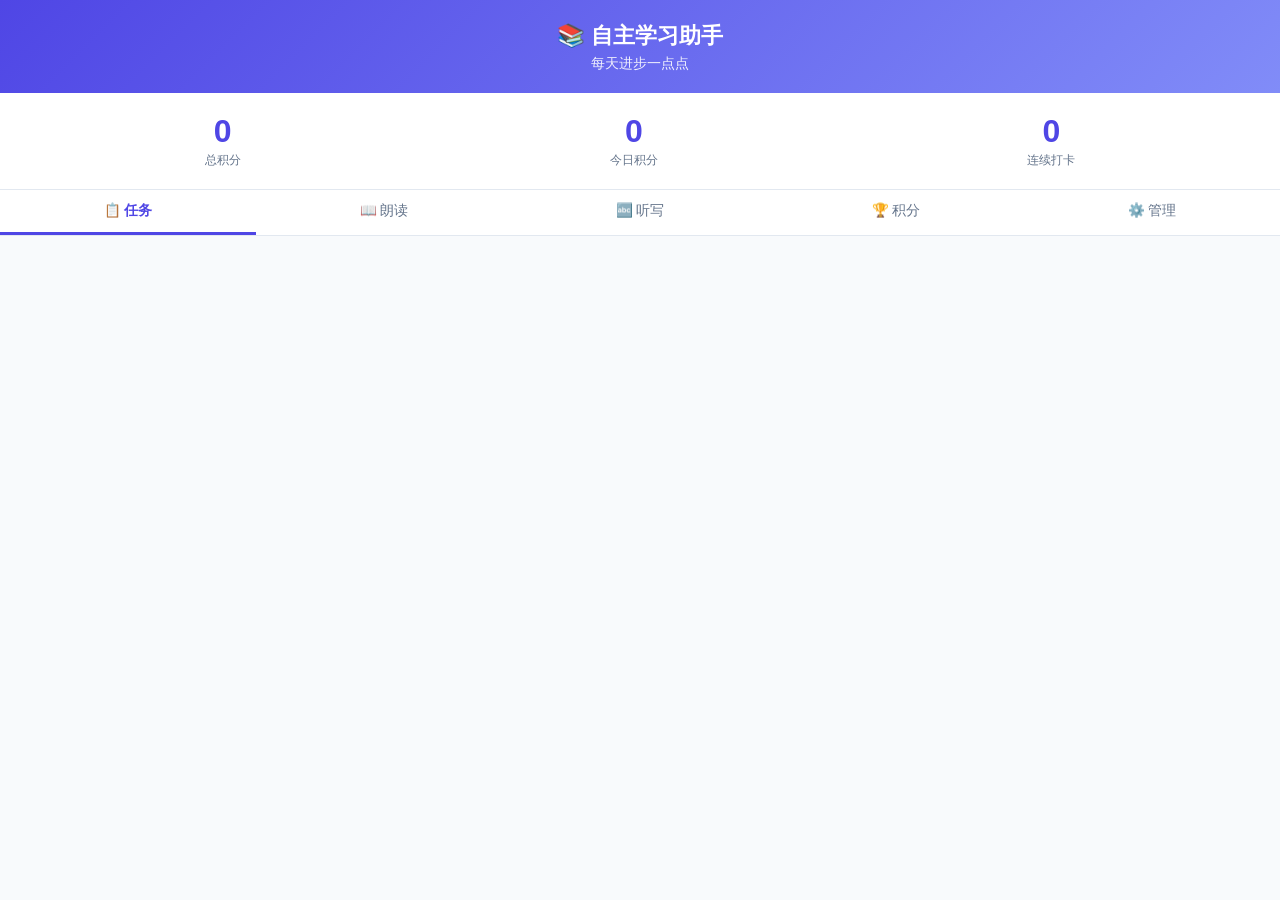
==== src/static/index.html @ e0b63028 "feat: 构建初一学生自主学习 To-Do List Web 应用 - 任务管理系统：家长布置任务，支持普通/朗读/听写/拍照四种类型 - 拍照提交：调用设备摄像头拍照上传至 S3 存储 - 朗读打" ====
<!DOCTYPE html>
<html lang="zh-CN">
<head>
<meta charset="UTF-8">
<meta name="viewport" content="width=device-width, initial-scale=1.0, maximum-scale=1.0, user-scalable=no">
<meta name="apple-mobile-web-app-capable" content="yes">
<meta name="apple-mobile-web-app-status-bar-style" content="black-translucent">
<title>Study Todo - 自主学习助手</title>
<style>
:root {
  --primary: #4F46E5;
  --primary-light: #818CF8;
  --success: #10B981;
  --warning: #F59E0B;
  --danger: #EF4444;
  --bg: #F8FAFC;
  --card: #FFFFFF;
  --text: #1E293B;
  --text-secondary: #64748B;
  --border: #E2E8F0;
  --shadow: 0 1px 3px rgba(0,0,0,0.1);
  --radius: 12px;
}

* { margin: 0; padding: 0; box-sizing: border-box; }

body {
  font-family: -apple-system, BlinkMacSystemFont, 'Segoe UI', Roboto, sans-serif;
  background: var(--bg);
  color: var(--text);
  min-height: 100vh;
  padding-bottom: 80px;
}

/* Header */
.header {
  background: linear-gradient(135deg, var(--primary), var(--primary-light));
  color: white;
  padding: 20px;
  text-align: center;
  position: sticky;
  top: 0;
  z-index: 100;
}
.header h1 { font-size: 1.4rem; font-weight: 700; }
.header .subtitle { font-size: 0.85rem; opacity: 0.9; margin-top: 4px; }

/* Stats Bar */
.stats-bar {
  display: flex;
  justify-content: space-around;
  padding: 16px 12px;
  background: var(--card);
  border-bottom: 1px solid var(--border);
}
.stat-item { text-align: center; }
.stat-value { font-size: 1.5rem; font-weight: 700; color: var(--primary); }
.stat-label { font-size: 0.75rem; color: var(--text-secondary); margin-top: 2px; }

/* Tab Navigation */
.tab-nav {
  display: flex;
  background: var(--card);
  border-bottom: 1px solid var(--border);
  position: sticky;
  top: 68px;
  z-index: 99;
  overflow-x: auto;
}
.tab-btn {
  flex: 1;
  padding: 12px 8px;
  border: none;
  background: none;
  font-size: 0.85rem;
  color: var(--text-secondary);
  cursor: pointer;
  border-bottom: 3px solid transparent;
  white-space: nowrap;
  transition: all 0.2s;
}
.tab-btn.active {
  color: var(--primary);
  border-bottom-color: var(--primary);
  font-weight: 600;
}

/* Content */
.content { padding: 16px; max-width: 800px; margin: 0 auto; }
.tab-content { display: none; }
.tab-content.active { display: block; }

/* Cards */
.card {
  background: var(--card);
  border-radius: var(--radius);
  padding: 16px;
  margin-bottom: 12px;
  box-shadow: var(--shadow);
  border: 1px solid var(--border);
}
.card-header {
  display: flex;
  justify-content: space-between;
  align-items: center;
  margin-bottom: 8px;
}
.card-title { font-size: 1rem; font-weight: 600; }
.card-badge {
  display: inline-block;
  padding: 2px 8px;
  border-radius: 12px;
  font-size: 0.7rem;
  font-weight: 600;
}
.badge-regular { background: #DBEAFE; color: #1D4ED8; }
.badge-reading { background: #D1FAE5; color: #065F46; }
.badge-dictation { background: #FEF3C7; color: #92400E; }
.badge-photo { background: #FCE7F3; color: #9D174D; }

.card-desc { font-size: 0.85rem; color: var(--text-secondary); margin-bottom: 8px; }
.card-meta { display: flex; gap: 12px; font-size: 0.8rem; color: var(--text-secondary); }
.card-points { color: var(--warning); font-weight: 600; }

/* Buttons */
.btn {
  display: inline-flex;
  align-items: center;
  justify-content: center;
  gap: 6px;
  padding: 10px 20px;
  border: none;
  border-radius: 8px;
  font-size: 0.9rem;
  font-weight: 600;
  cursor: pointer;
  transition: all 0.2s;
}
.btn-primary { background: var(--primary); color: white; }
.btn-primary:hover { background: #4338CA; }
.btn-success { background: var(--success); color: white; }
.btn-warning { background: var(--warning); color: white; }
.btn-danger { background: var(--danger); color: white; }
.btn-outline {
  background: transparent;
  border: 2px solid var(--primary);
  color: var(--primary);
}
.btn-sm { padding: 6px 12px; font-size: 0.8rem; }
.btn-block { width: 100%; }
.btn:disabled { opacity: 0.5; cursor: not-allowed; }

/* Forms */
.form-group { margin-bottom: 16px; }
.form-label {
  display: block;
  font-size: 0.85rem;
  font-weight: 600;
  margin-bottom: 6px;
  color: var(--text);
}
.form-input, .form-select, .form-textarea {
  width: 100%;
  padding: 10px 12px;
  border: 1px solid var(--border);
  border-radius: 8px;
  font-size: 0.9rem;
  transition: border-color 0.2s;
}
.form-input:focus, .form-select:focus, .form-textarea:focus {
  outline: none;
  border-color: var(--primary);
  box-shadow: 0 0 0 3px rgba(79, 70, 229, 0.1);
}
.form-textarea { min-height: 80px; resize: vertical; }

/* Modal */
.modal-overlay {
  display: none;
  position: fixed;
  top: 0; left: 0; right: 0; bottom: 0;
  background: rgba(0,0,0,0.5);
  z-index: 200;
  align-items: center;
  justify-content: center;
  padding: 20px;
}
.modal-overlay.active { display: flex; }
.modal {
  background: var(--card);
  border-radius: var(--radius);
  padding: 24px;
  width: 100%;
  max-width: 500px;
  max-height: 80vh;
  overflow-y: auto;
}
.modal-title { font-size: 1.2rem; font-weight: 700; margin-bottom: 16px; }

/* Reading Interface */
.recording-indicator {
  display: flex;
  align-items: center;
  justify-content: center;
  gap: 8px;
  padding: 16px;
  background: #FEE2E2;
  border-radius: 8px;
  margin: 12px 0;
}
.recording-dot {
  width: 12px; height: 12px;
  background: var(--danger);
  border-radius: 50%;
  animation: pulse 1s infinite;
}
@keyframes pulse {
  0%, 100% { opacity: 1; }
  50% { opacity: 0.3; }
}

/* Dictation Interface */
.dictation-word {
  text-align: center;
  padding: 20px;
  font-size: 1.2rem;
  font-weight: 600;
}
.dictation-progress {
  display: flex;
  gap: 4px;
  justify-content: center;
  margin: 12px 0;
}
.dictation-dot {
  width: 8px; height: 8px;
  border-radius: 50%;
  background: var(--border);
}
.dictation-dot.done { background: var(--success); }
.dictation-dot.current { background: var(--primary); transform: scale(1.3); }

/* Results */
.result-item {
  display: flex;
  justify-content: space-between;
  align-items: center;
  padding: 10px 12px;
  border-bottom: 1px solid var(--border);
}
.result-correct { color: var(--success); }
.result-wrong { color: var(--danger); }

/* Points Log */
.log-item {
  display: flex;
  justify-content: space-between;
  padding: 10px 0;
  border-bottom: 1px solid var(--border);
}
.log-points { font-weight: 700; color: var(--success); }
.log-reason { font-size: 0.85rem; color: var(--text-secondary); }
.log-time { font-size: 0.75rem; color: var(--text-secondary); }

/* Photo Preview */
.photo-preview {
  max-width: 100%;
  max-height: 200px;
  border-radius: 8px;
  margin: 8px 0;
}

/* Empty State */
.empty-state {
  text-align: center;
  padding: 40px 20px;
  color: var(--text-secondary);
}
.empty-state .icon { font-size: 3rem; margin-bottom: 12px; }

/* Responsive */
@media (min-width: 768px) {
  .content { padding: 24px; }
  .card { padding: 20px; }
  .stats-bar { padding: 20px; }
  .stat-value { font-size: 2rem; }
}

/* Toast */
.toast {
  position: fixed;
  bottom: 100px;
  left: 50%;
  transform: translateX(-50%);
  background: var(--text);
  color: white;
  padding: 12px 24px;
  border-radius: 8px;
  font-size: 0.9rem;
  z-index: 300;
  opacity: 0;
  transition: opacity 0.3s;
}
.toast.show { opacity: 1; }

/* Similarity bar */
.similarity-bar {
  height: 8px;
  background: var(--border);
  border-radius: 4px;
  overflow: hidden;
  margin: 8px 0;
}
.similarity-fill {
  height: 100%;
  border-radius: 4px;
  transition: width 0.5s;
}
</style>
</head>
<body>

<div class="header">
  <h1>📚 自主学习助手</h1>
  <div class="subtitle">每天进步一点点</div>
</div>

<div class="stats-bar">
  <div class="stat-item">
    <div class="stat-value" id="totalPoints">0</div>
    <div class="stat-label">总积分</div>
  </div>
  <div class="stat-item">
    <div class="stat-value" id="todayPoints">0</div>
    <div class="stat-label">今日积分</div>
  </div>
  <div class="stat-item">
    <div class="stat-value" id="streakDays">0</div>
    <div class="stat-label">连续打卡</div>
  </div>
</div>

<div class="tab-nav">
  <button class="tab-btn active" onclick="switchTab('tasks')">📋 任务</button>
  <button class="tab-btn" onclick="switchTab('reading')">📖 朗读</button>
  <button class="tab-btn" onclick="switchTab('dictation')">🔤 听写</button>
  <button class="tab-btn" onclick="switchTab('points')">🏆 积分</button>
  <button class="tab-btn" onclick="switchTab('manage')">⚙️ 管理</button>
</div>

<div class="content">
  <!-- Tasks Tab -->
  <div id="tab-tasks" class="tab-content active">
    <div id="taskList"></div>
  </div>

  <!-- Reading Tab -->
  <div id="tab-reading" class="tab-content">
    <div class="card">
      <div class="card-title">📖 朗读打卡</div>
      <div class="card-desc">选择朗读任务，录音后自动识别比对</div>
    </div>
    <div id="readingTaskList"></div>
    <div id="readingInterface" style="display:none;">
      <div class="card">
        <div class="card-title" id="readingTitle"></div>
        <div class="card-desc" id="readingText" style="white-space:pre-wrap; background:#F8FAFC; padding:12px; border-radius:8px; margin:8px 0; max-height:200px; overflow-y:auto;"></div>
        <div id="recordingArea">
          <button class="btn btn-danger btn-block" id="recordBtn" onclick="toggleRecording()">🎤 开始朗读</button>
        </div>
        <div id="recordingIndicator" class="recording-indicator" style="display:none;">
          <div class="recording-dot"></div>
          <span>正在录音...</span>
          <button class="btn btn-sm btn-danger" onclick="stopRecording()">停止</button>
        </div>
        <div id="readingResult" style="display:none;"></div>
      </div>
    </div>
  </div>

  <!-- Dictation Tab -->
  <div id="tab-dictation" class="tab-content">
    <div class="card">
      <div class="card-title">🔤 英语听写</div>
      <div class="card-desc">听音频，写出对应的英语单词</div>
    </div>
    <div id="dictationTaskList"></div>
    <div id="dictationInterface" style="display:none;">
      <div class="card">
        <div class="card-title">听写进行中</div>
        <div class="dictation-progress" id="dictationProgress"></div>
        <div class="dictation-word">
          <button class="btn btn-primary" id="playAudioBtn" onclick="playCurrentWord()">🔊 播放</button>
          <div style="margin-top:12px;">
            <span id="wordHint" style="color:var(--text-secondary); font-size:0.85rem;"></span>
          </div>
        </div>
        <div class="form-group">
          <input type="text" class="form-input" id="dictationInput" placeholder="输入你听到的单词..." autocomplete="off" autocapitalize="off">
        </div>
        <div style="display:flex; gap:8px;">
          <button class="btn btn-outline" onclick="prevWord()">⬅️ 上一个</button>
          <button class="btn btn-primary" style="flex:1;" onclick="nextWord()">下一个 ➡️</button>
        </div>
        <div style="margin-top:12px;">
          <button class="btn btn-success btn-block" onclick="submitDictation()">✅ 提交批改</button>
        </div>
      </div>
    </div>
    <div id="dictationResult" style="display:none;"></div>
  </div>

  <!-- Points Tab -->
  <div id="tab-points" class="tab-content">
    <div class="card" style="text-align:center;">
      <div style="font-size:3rem; margin-bottom:8px;">🏆</div>
      <div style="font-size:2rem; font-weight:700; color:var(--primary);" id="pointsTotal">0</div>
      <div style="color:var(--text-secondary);">累计积分</div>
    </div>
    <div class="card">
      <div class="card-title">积分记录</div>
      <div id="pointsLog"></div>
    </div>
  </div>

  <!-- Manage Tab -->
  <div id="tab-manage" class="tab-content">
    <div class="card">
      <div class="card-title">➕ 添加新任务</div>
      <div class="form-group">
        <label class="form-label">任务标题</label>
        <input type="text" class="form-input" id="newTaskTitle" placeholder="如: 朗读课文第3课">
      </div>
      <div class="form-group">
        <label class="form-label">任务类型</label>
        <select class="form-select" id="newTaskType" onchange="onTaskTypeChange()">
          <option value="regular">普通任务</option>
          <option value="reading">朗读打卡</option>
          <option value="dictation">英语听写</option>
          <option value="photo">拍照提交</option>
        </select>
      </div>
      <div class="form-group">
        <label class="form-label">学科</label>
        <select class="form-select" id="newTaskSubject">
          <option value="chinese">语文</option>
          <option value="english">英语</option>
          <option value="math">数学</option>
          <option value="other">其他</option>
        </select>
      </div>
      <div class="form-group">
        <label class="form-label">积分值</label>
        <input type="number" class="form-input" id="newTaskPoints" value="10" min="1">
      </div>
      <div class="form-group" id="targetCountGroup">
        <label class="form-label">目标次数</label>
        <input type="number" class="form-input" id="newTaskTargetCount" value="1" min="1">
      </div>
      <div class="form-group" id="textContentGroup" style="display:none;">
        <label class="form-label">朗读文本</label>
        <textarea class="form-textarea" id="newTaskTextContent" placeholder="粘贴需要朗读的课文内容..."></textarea>
      </div>
      <div class="form-group" id="wordListGroup" style="display:none;">
        <label class="form-label">听写词库</label>
        <div style="display:flex; gap:8px; margin-bottom:8px;">
          <button class="btn btn-outline btn-sm" onclick="generateVocab()">🤖 AI生成词库</button>
        </div>
        <textarea class="form-textarea" id="newTaskWordList" placeholder='输入单词列表，如: ["apple", "banana", "cat"]'></textarea>
        <div id="vocabGenResult" style="margin-top:8px;"></div>
      </div>
      <div class="form-group">
        <label class="form-label">截止日期 (可选)</label>
        <input type="date" class="form-input" id="newTaskDueDate">
      </div>
      <button class="btn btn-primary btn-block" onclick="createTask()">✅ 创建任务</button>
    </div>

    <div class="card">
      <div class="card-title">📋 所有任务</div>
      <div id="allTaskList"></div>
    </div>
  </div>
</div>

<!-- Photo Modal -->
<div class="modal-overlay" id="photoModal">
  <div class="modal">
    <div class="modal-title">📸 拍照提交</div>
    <div id="photoPreview"></div>
    <input type="file" accept="image/*" capture="environment" id="photoInput" onchange="previewPhoto(this)" style="margin:12px 0;">
    <div style="display:flex; gap:8px;">
      <button class="btn btn-outline" onclick="closeModal('photoModal')">取消</button>
      <button class="btn btn-success" style="flex:1;" onclick="submitPhoto()">✅ 提交</button>
    </div>
  </div>
</div>

<!-- Toast -->
<div class="toast" id="toast"></div>

<script>
// ─── State ─────────────────────────────────────────────────────────
let currentTab = 'tasks';
let tasks = [];
let mediaRecorder = null;
let audioChunks = [];
let currentReadingTask = null;
let currentDictationSession = null;
let dictationWords = [];
let dictationAnswers = [];
let currentWordIndex = 0;
let currentPhotoTaskId = null;

// ─── API Helper ────────────────────────────────────────────────────
async function api(path, options = {}) {
  const url = '/api/study' + path;
  if (options.body instanceof FormData) {
    const resp = await fetch(url, { method: 'POST', body: options.body });
    return resp.json();
  }
  const resp = await fetch(url);
  return resp.json();
}

// ─── Tab Navigation ────────────────────────────────────────────────
function switchTab(tab) {
  currentTab = tab;
  document.querySelectorAll('.tab-btn').forEach(b => b.classList.remove('active'));
  document.querySelectorAll('.tab-content').forEach(c => c.classList.remove('active'));
  event.target.classList.add('active');
  document.getElementById('tab-' + tab).classList.add('active');

  if (tab === 'tasks') loadTasks();
  if (tab === 'reading') loadReadingTasks();
  if (tab === 'dictation') loadDictationTasks();
  if (tab === 'points') loadPoints();
  if (tab === 'manage') loadAllTasks();
}

// ─── Toast ─────────────────────────────────────────────────────────
function showToast(msg) {
  const t = document.getElementById('toast');
  t.textContent = msg;
  t.classList.add('show');
  setTimeout(() => t.classList.remove('show'), 2500);
}

// ─── Dashboard ─────────────────────────────────────────────────────
async function loadDashboard() {
  const res = await api('/dashboard');
  if (res.code === 0) {
    document.getElementById('totalPoints').textContent = res.data.total_points;
    document.getElementById('todayPoints').textContent = res.data.today_points;
    document.getElementById('streakDays').textContent = res.data.streak_days;
  }
}

// ─── Tasks ─────────────────────────────────────────────────────────
async function loadTasks() {
  const res = await api('/tasks');
  if (res.code === 0) {
    tasks = res.data;
    const list = document.getElementById('taskList');
    if (tasks.length === 0) {
      list.innerHTML = '<div class="empty-state"><div class="icon">📋</div><div>暂无任务，去"管理"页面添加吧</div></div>';
      return;
    }
    list.innerHTML = tasks.map(t => renderTaskCard(t)).join('');
  }
}

function renderTaskCard(t) {
  const typeLabels = { regular: '普通', reading: '朗读', dictation: '听写', photo: '拍照' };
  const badgeClass = 'badge-' + t.task_type;
  const progress = t.task_type === 'reading'
    ? `${t.today_completions}/${t.target_count}遍`
    : t.today_completions > 0 ? '✅ 已完成' : '未完成';

  let actions = '';
  if (t.task_type === 'photo') {
    actions = `<button class="btn btn-sm btn-success" onclick="openPhotoModal(${t.id})">📸 拍照提交</button>`;
  } else if (t.task_type === 'reading') {
    actions = `<button class="btn btn-sm btn-primary" onclick="goToReading(${t.id})">📖 去朗读</button>`;
  } else if (t.task_type === 'dictation') {
    actions = `<button class="btn btn-sm btn-warning" onclick="goToDictation(${t.id})">🔤 去听写</button>`;
  } else {
    actions = `<button class="btn btn-sm btn-success" onclick="completeRegular(${t.id})">✅ 完成</button>`;
  }

  return `<div class="card">
    <div class="card-header">
      <span class="card-title">${t.title}</span>
      <span class="card-badge ${badgeClass}">${typeLabels[t.task_type]}</span>
    </div>
    ${t.description ? `<div class="card-desc">${t.description}</div>` : ''}
    <div class="card-meta">
      <span class="card-points">⭐ ${t.points}分</span>
      <span>${progress}</span>
      ${t.due_date ? `<span>截止: ${t.due_date}</span>` : ''}
    </div>
    <div style="margin-top:12px;">${actions}</div>
  </div>`;
}

// ─── Complete Regular Task ─────────────────────────────────────────
async function completeRegular(taskId) {
  const form = new FormData();
  form.append('task_id', taskId);
  form.append('note', 'manual_complete');
  // Use photo upload endpoint as generic completion
  const res = await fetch('/api/study/tasks/' + taskId + '/complete', { method: 'POST' });
  const data = await res.json();
  if (data.code === 0) {
    showToast(`✅ 完成! +${data.data.points_earned}分`);
    loadTasks();
    loadDashboard();
  }
}

// ─── Photo Upload ──────────────────────────────────────────────────
function openPhotoModal(taskId) {
  currentPhotoTaskId = taskId;
  document.getElementById('photoPreview').innerHTML = '';
  document.getElementById('photoInput').value = '';
  document.getElementById('photoModal').classList.add('active');
}

function closeModal(id) {
  document.getElementById(id).classList.remove('active');
}

function previewPhoto(input) {
  if (input.files && input.files[0]) {
    const reader = new FileReader();
    reader.onload = e => {
      document.getElementById('photoPreview').innerHTML =
        `<img src="${e.target.result}" class="photo-preview">`;
    };
    reader.readAsDataURL(input.files[0]);
  }
}

async function submitPhoto() {
  const fileInput = document.getElementById('photoInput');
  if (!fileInput.files[0]) { showToast('请先拍照或选择照片'); return; }

  const form = new FormData();
  form.append('task_id', currentPhotoTaskId);
  form.append('file', fileInput.files[0]);

  showToast('上传中...');
  const res = await fetch('/api/study/photo/upload', { method: 'POST', body: form });
  const data = await res.json();

  if (data.code === 0) {
    showToast(`✅ 提交成功! +${data.data.points_earned}分`);
    closeModal('photoModal');
    loadTasks();
    loadDashboard();
  } else {
    showToast('❌ 上传失败: ' + (data.detail || '未知错误'));
  }
}

// ─── Reading ───────────────────────────────────────────────────────
async function loadReadingTasks() {
  const res = await api('/tasks');
  if (res.code === 0) {
    const readingTasks = res.data.filter(t => t.task_type === 'reading');
    const list = document.getElementById('readingTaskList');
    if (readingTasks.length === 0) {
      list.innerHTML = '<div class="empty-state"><div class="icon">📖</div><div>暂无朗读任务</div></div>';
      return;
    }
    list.innerHTML = readingTasks.map(t => `
      <div class="card" onclick="startReading(${t.id})" style="cursor:pointer;">
        <div class="card-header">
          <span class="card-title">${t.title}</span>
          <span class="card-badge badge-reading">${t.today_completions}/${t.target_count}遍</span>
        </div>
        ${t.description ? `<div class="card-desc">${t.description}</div>` : ''}
        <div class="card-meta"><span class="card-points">⭐ ${t.points}分</span></div>
      </div>
    `).join('');
  }
}

function goToReading(taskId) {
  switchTabDirect('reading');
  startReading(taskId);
}

function switchTabDirect(tab) {
  document.querySelectorAll('.tab-btn').forEach(b => b.classList.remove('active'));
  document.querySelectorAll('.tab-content').forEach(c => c.classList.remove('active'));
  document.querySelectorAll('.tab-btn').forEach(b => {
    if (b.textContent.includes(tab === 'reading' ? '朗读' : tab === 'dictation' ? '听写' : tab === 'tasks' ? '任务' : tab === 'points' ? '积分' : '管理'))
      b.classList.add('active');
  });
  document.getElementById('tab-' + tab).classList.add('active');
  currentTab = tab;
}

async function startReading(taskId) {
  const res = await api('/tasks');
  if (res.code === 0) {
    const task = res.data.find(t => t.id === taskId);
    if (!task) return;
    currentReadingTask = task;
    document.getElementById('readingTaskList').style.display = 'none';
    document.getElementById('readingInterface').style.display = 'block';
    document.getElementById('readingTitle').textContent = task.title;
    const textContent = task.task_content ? (typeof task.task_content === 'object' ? task.task_content.text || '' : task.task_content) : '';
    document.getElementById('readingText').textContent = textContent || '(未设置朗读文本，朗读后将直接计数)';
    document.getElementById('readingResult').style.display = 'none';
    document.getElementById('recordBtn').style.display = 'block';
    document.getElementById('recordingIndicator').style.display = 'none';
  }
}

async function toggleRecording() {
  if (mediaRecorder && mediaRecorder.state === 'recording') {
    stopRecording();
    return;
  }
  try {
    const stream = await navigator.mediaDevices.getUserMedia({ audio: true });
    mediaRecorder = new MediaRecorder(stream, { mimeType: 'audio/webm' });
    audioChunks = [];

    mediaRecorder.ondataavailable = e => audioChunks.push(e.data);
    mediaRecorder.onstop = () => {
      stream.getTracks().forEach(t => t.stop());
      processRecording();
    };

    mediaRecorder.start();
    document.getElementById('recordBtn').style.display = 'none';
    document.getElementById('recordingIndicator').style.display = 'flex';
    document.getElementById('readingResult').style.display = 'none';
  } catch (e) {
    showToast('❌ 无法访问麦克风: ' + e.message);
  }
}

function stopRecording() {
  if (mediaRecorder && mediaRecorder.state === 'recording') {
    mediaRecorder.stop();
  }
  document.getElementById('recordBtn').style.display = 'block';
  document.getElementById('recordingIndicator').style.display = 'none';
}

async function processRecording() {
  if (audioChunks.length === 0) return;
  const blob = new Blob(audioChunks, { type: 'audio/webm' });
  const reader = new FileReader();
  reader.onload = async () => {
    const base64 = reader.result.split(',')[1];
    showToast('识别中...');

    const form = new FormData();
    form.append('task_id', currentReadingTask.id);
    form.append('audio_base64', base64);

    const res = await fetch('/api/study/reading/verify', { method: 'POST', body: form });
    const data = await res.json();

    if (data.code === 0) {
      const d = data.data;
      const simColor = d.similarity >= 0.8 ? 'var(--success)' : d.similarity >= 0.6 ? 'var(--warning)' : 'var(--danger)';
      document.getElementById('readingResult').style.display = 'block';
      document.getElementById('readingResult').innerHTML = `
        <div style="margin-top:12px;">
          <div style="font-weight:600; margin-bottom:8px;">朗读结果</div>
          <div>识别文本: ${d.asr_text || '(无法识别)'}</div>
          <div style="margin:8px 0;">
            <span>相似度: </span>
            <div class="similarity-bar">
              <div class="similarity-fill" style="width:${d.similarity*100}%; background:${simColor};"></div>
            </div>
            <span style="color:${simColor}; font-weight:600;">${(d.similarity*100).toFixed(0)}%</span>
          </div>
          <div>朗读次数: ${d.read_count}/${d.target_count}</div>
          ${d.points_earned > 0 ? `<div style="color:var(--success); font-weight:700; margin-top:8px;">🎉 完成! +${d.points_earned}分</div>` : ''}
          <button class="btn btn-primary btn-block" style="margin-top:12px;" onclick="startReading(${currentReadingTask.id})">🔄 继续朗读</button>
        </div>
      `;
      loadDashboard();
    } else {
      showToast('❌ 识别失败');
    }
  };
  reader.readAsDataURL(blob);
}

// ─── Dictation ─────────────────────────────────────────────────────
async function loadDictationTasks() {
  const res = await api('/tasks');
  if (res.code === 0) {
    const dictTasks = res.data.filter(t => t.task_type === 'dictation');
    const list = document.getElementById('dictationTaskList');
    if (dictTasks.length === 0) {
      list.innerHTML = '<div class="empty-state"><div class="icon">🔤</div><div>暂无听写任务</div></div>';
      return;
    }
    list.innerHTML = dictTasks.map(t => `
      <div class="card" style="cursor:pointer;" onclick="startDictation(${t.id})">
        <div class="card-header">
          <span class="card-title">${t.title}</span>
          <span class="card-badge badge-dictation">听写</span>
        </div>
        ${t.description ? `<div class="card-desc">${t.description}</div>` : ''}
        <div class="card-meta"><span class="card-points">⭐ ${t.points}分</span></div>
      </div>
    `).join('');
  }
}

function goToDictation(taskId) {
  switchTabDirect('dictation');
  startDictation(taskId);
}

async function startDictation(taskId) {
  showToast('准备听写...');
  const form = new FormData();
  form.append('task_id', taskId);

  const res = await fetch('/api/study/dictation/start', { method: 'POST', body: form });
  const data = await res.json();

  if (data.code === 0) {
    currentDictationSession = data.data.session_id;
    dictationWords = data.data.audio_items;
    dictationAnswers = new Array(dictationWords.length).fill('');
    currentWordIndex = 0;

    document.getElementById('dictationTaskList').style.display = 'none';
    document.getElementById('dictationInterface').style.display = 'block';
    document.getElementById('dictationResult').style.display = 'none';

    renderDictationProgress();
    showCurrentWord();
  } else {
    showToast('❌ ' + (data.detail || '启动失败'));
  }
}

function renderDictationProgress() {
  const dots = dictationWords.map((_, i) => {
    let cls = 'dictation-dot';
    if (i < currentWordIndex) cls += ' done';
    if (i === currentWordIndex) cls += ' current';
    return `<div class="${cls}"></div>`;
  }).join('');
  document.getElementById('dictationProgress').innerHTML = dots;
}

function showCurrentWord() {
  if (currentWordIndex >= dictationWords.length) return;
  document.getElementById('dictationInput').value = dictationAnswers[currentWordIndex] || '';
  document.getElementById('dictationInput').focus();
  document.getElementById('wordHint').textContent = `第 ${currentWordIndex + 1}/${dictationWords.length} 个词`;
  renderDictationProgress();
}

function playCurrentWord() {
  if (currentWordIndex >= dictationWords.length) return;
  const item = dictationWords[currentWordIndex];
  if (item.audio_url) {
    const audio = new Audio(item.audio_url);
    audio.play();
  } else {
    showToast('音频未生成');
  }
}

function nextWord() {
  dictationAnswers[currentWordIndex] = document.getElementById('dictationInput').value;
  if (currentWordIndex < dictationWords.length - 1) {
    currentWordIndex++;
    showCurrentWord();
    // Auto play next word
    setTimeout(playCurrentWord, 300);
  }
}

function prevWord() {
  dictationAnswers[currentWordIndex] = document.getElementById('dictationInput').value;
  if (currentWordIndex > 0) {
    currentWordIndex--;
    showCurrentWord();
  }
}

async function submitDictation() {
  dictationAnswers[currentWordIndex] = document.getElementById('dictationInput').value;

  const form = new FormData();
  form.append('session_id', currentDictationSession);
  form.append('answers', JSON.stringify(dictationAnswers));

  showToast('批改中...');
  const res = await fetch('/api/study/dictation/submit', { method: 'POST', body: form });
  const data = await res.json();

  if (data.code === 0) {
    const d = data.data;
    document.getElementById('dictationInterface').style.display = 'none';
    document.getElementById('dictationResult').style.display = 'block';
    document.getElementById('dictationResult').innerHTML = `
      <div class="card">
        <div class="card-title">📝 听写结果</div>
        <div style="text-align:center; margin:16px 0;">
          <div style="font-size:2rem; font-weight:700; color:${d.score >= 80 ? 'var(--success)' : d.score >= 60 ? 'var(--warning)' : 'var(--danger)'};">
            ${d.score.toFixed(0)}分
          </div>
          <div>正确 ${d.correct_count}/${d.total}</div>
          ${d.points_earned > 0 ? `<div style="color:var(--success); font-weight:700;">🎉 +${d.points_earned}分</div>` : ''}
        </div>
        <div>
          ${d.results.map(r => `
            <div class="result-item">
              <span>${r.word}</span>
              <span class="${r.correct ? 'result-correct' : 'result-wrong'}">
                ${r.correct ? '✅' : '❌ ' + r.user_answer}
              </span>
            </div>
          `).join('')}
        </div>
        <button class="btn btn-primary btn-block" style="margin-top:16px;" onclick="backToDictationList()">返回</button>
      </div>
    `;
    loadDashboard();
  } else {
    showToast('❌ 提交失败');
  }
}

function backToDictationList() {
  document.getElementById('dictationInterface').style.display = 'none';
  document.getElementById('dictationResult').style.display = 'none';
  document.getElementById('dictationTaskList').style.display = 'block';
  loadDictationTasks();
}

// ─── Points ────────────────────────────────────────────────────────
async function loadPoints() {
  const res = await api('/points');
  if (res.code === 0) {
    document.getElementById('pointsTotal').textContent = res.data.total_points;
    const logHtml = res.data.recent_logs.map(l => `
      <div class="log-item">
        <div>
          <div class="log-reason">${l.reason}</div>
          <div class="log-time">${new Date(l.created_at).toLocaleString('zh-CN')}</div>
        </div>
        <div class="log-points">+${l.points}</div>
      </div>
    `).join('');
    document.getElementById('pointsLog').innerHTML = logHtml || '<div class="empty-state">暂无记录</div>';
  }
}

// ─── Manage Tasks ──────────────────────────────────────────────────
function onTaskTypeChange() {
  const type = document.getElementById('newTaskType').value;
  document.getElementById('textContentGroup').style.display = type === 'reading' ? 'block' : 'none';
  document.getElementById('wordListGroup').style.display = type === 'dictation' ? 'block' : 'none';
  document.getElementById('targetCountGroup').style.display = type === 'reading' ? 'block' : 'none';
}

async function createTask() {
  const title = document.getElementById('newTaskTitle').value.trim();
  if (!title) { showToast('请输入任务标题'); return; }

  const type = document.getElementById('newTaskType').value;
  const form = new FormData();
  form.append('title', title);
  form.append('task_type', type);
  form.append('subject', document.getElementById('newTaskSubject').value);
  form.append('points', document.getElementById('newTaskPoints').value);
  form.append('target_count', document.getElementById('newTaskTargetCount').value);
  form.append('due_date', document.getElementById('newTaskDueDate').value);

  if (type === 'reading') {
    const text = document.getElementById('newTaskTextContent').value;
    form.append('task_content', JSON.stringify({ text }));
  } else if (type === 'dictation') {
    const wordsStr = document.getElementById('newTaskWordList').value;
    try {
      const words = JSON.parse(wordsStr);
      form.append('task_content', JSON.stringify({ words }));
    } catch {
      showToast('词库格式错误，需要JSON数组');
      return;
    }
  }

  const res = await fetch('/api/study/tasks', { method: 'POST', body: form });
  const data = await res.json();

  if (data.code === 0) {
    showToast('✅ 任务创建成功!');
    document.getElementById('newTaskTitle').value = '';
    document.getElementById('newTaskTextContent').value = '';
    document.getElementById('newTaskWordList').value = '';
    loadAllTasks();
  } else {
    showToast('❌ 创建失败');
  }
}

async function loadAllTasks() {
  const res = await fetch('/api/study/tasks?active_only=false');
  const data = await res.json();
  if (data.code === 0) {
    const list = document.getElementById('allTaskList');
    if (data.data.length === 0) {
      list.innerHTML = '<div class="empty-state">暂无任务</div>';
      return;
    }
    list.innerHTML = data.data.map(t => `
      <div class="result-item">
        <div>
          <strong>${t.title}</strong>
          <span class="card-badge badge-${t.task_type}" style="margin-left:8px;">${t.task_type}</span>
        </div>
        <button class="btn btn-sm btn-danger" onclick="deleteTask(${t.id})">删除</button>
      </div>
    `).join('');
  }
}

async function deleteTask(taskId) {
  if (!confirm('确定删除此任务?')) return;
  const res = await fetch('/api/study/tasks/' + taskId, { method: 'DELETE' });
  const data = await res.json();
  if (data.code === 0) {
    showToast('已删除');
    loadAllTasks();
  }
}

async function generateVocab() {
  const subject = document.getElementById('newTaskSubject').value;
  const form = new FormData();
  form.append('subject', subject);
  form.append('grade', '初一');

  document.getElementById('vocabGenResult').innerHTML = '<span>生成中...</span>';

  const res = await fetch('/api/study/generate/vocabulary', { method: 'POST', body: form });
  const data = await res.json();

  if (data.code === 0) {
    const words = data.data.words || [];
    document.getElementById('newTaskWordList').value = JSON.stringify(words);
    document.getElementById('vocabGenResult').innerHTML =
      `<span style="color:var(--success);">✅ 已生成 ${words.length} 个单词</span>`;
  } else {
    document.getElementById('vocabGenResult').innerHTML =
      '<span style="color:var(--danger);">生成失败</span>';
  }
}

// ─── Init ──────────────────────────────────────────────────────────
document.addEventListener('DOMContentLoaded', () => {
  loadDashboard();
  loadTasks();
});

// Handle Enter key in dictation
document.addEventListener('keydown', e => {
  if (e.key === 'Enter' && currentTab === 'dictation' && document.getElementById('dictationInterface').style.display !== 'none') {
    nextWord();
  }
});
</script>
</body>
</html>
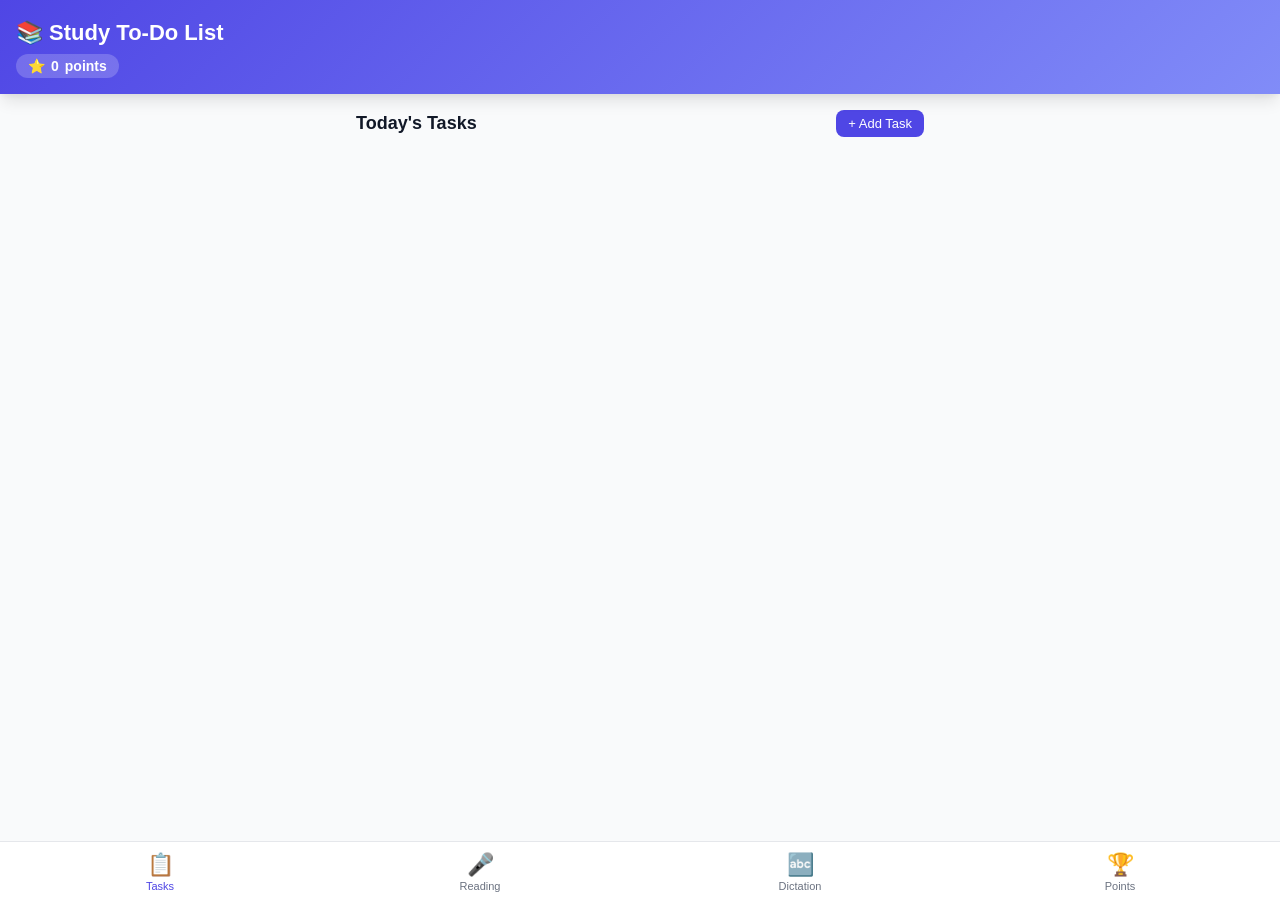
==== commit 52ff98eb: "feat: 搭建初一学生自主学习 To-Do List 网页应用 - 任务管理：家长布置任务、设定积分，学生勾选完成 - 拍照提交：学生拍照上传作业作为完成凭证（对象存储） - 朗读打卡：录音 → A" ====
--- a/src/static/index.html
+++ b/src/static/index.html
@@ -3,542 +3,534 @@
 <head>
 <meta charset="UTF-8">
 <meta name="viewport" content="width=device-width, initial-scale=1.0, maximum-scale=1.0, user-scalable=no">
-<meta name="apple-mobile-web-app-capable" content="yes">
-<meta name="apple-mobile-web-app-status-bar-style" content="black-translucent">
-<title>Study Todo - 自主学习助手</title>
+<title>Study To-Do List</title>
 <style>
 :root {
   --primary: #4F46E5;
   --primary-light: #818CF8;
+  --primary-bg: #EEF2FF;
   --success: #10B981;
   --warning: #F59E0B;
   --danger: #EF4444;
-  --bg: #F8FAFC;
-  --card: #FFFFFF;
-  --text: #1E293B;
-  --text-secondary: #64748B;
-  --border: #E2E8F0;
-  --shadow: 0 1px 3px rgba(0,0,0,0.1);
+  --gray-50: #F9FAFB;
+  --gray-100: #F3F4F6;
+  --gray-200: #E5E7EB;
+  --gray-300: #D1D5DB;
+  --gray-500: #6B7280;
+  --gray-700: #374151;
+  --gray-900: #111827;
   --radius: 12px;
-}
-
+  --shadow: 0 1px 3px rgba(0,0,0,0.1), 0 1px 2px rgba(0,0,0,0.06);
+  --shadow-lg: 0 10px 15px -3px rgba(0,0,0,0.1), 0 4px 6px -2px rgba(0,0,0,0.05);
+}
 * { margin: 0; padding: 0; box-sizing: border-box; }
-
 body {
   font-family: -apple-system, BlinkMacSystemFont, 'Segoe UI', Roboto, sans-serif;
-  background: var(--bg);
-  color: var(--text);
+  background: var(--gray-50);
+  color: var(--gray-900);
   min-height: 100vh;
   padding-bottom: 80px;
 }
-
-/* Header */
 .header {
   background: linear-gradient(135deg, var(--primary), var(--primary-light));
   color: white;
-  padding: 20px;
-  text-align: center;
+  padding: 20px 16px 16px;
   position: sticky;
   top: 0;
   z-index: 100;
-}
-.header h1 { font-size: 1.4rem; font-weight: 700; }
-.header .subtitle { font-size: 0.85rem; opacity: 0.9; margin-top: 4px; }
-
-/* Stats Bar */
-.stats-bar {
+  box-shadow: var(--shadow-lg);
+}
+.header h1 { font-size: 22px; font-weight: 700; }
+.header .points-badge {
+  display: inline-flex;
+  align-items: center;
+  gap: 6px;
+  background: rgba(255,255,255,0.2);
+  border-radius: 20px;
+  padding: 4px 12px;
+  margin-top: 8px;
+  font-size: 14px;
+  font-weight: 600;
+}
+.tab-bar {
+  position: fixed;
+  bottom: 0;
+  left: 0;
+  right: 0;
+  background: white;
   display: flex;
-  justify-content: space-around;
-  padding: 16px 12px;
-  background: var(--card);
-  border-bottom: 1px solid var(--border);
-}
-.stat-item { text-align: center; }
-.stat-value { font-size: 1.5rem; font-weight: 700; color: var(--primary); }
-.stat-label { font-size: 0.75rem; color: var(--text-secondary); margin-top: 2px; }
-
-/* Tab Navigation */
-.tab-nav {
+  border-top: 1px solid var(--gray-200);
+  z-index: 100;
+  padding-bottom: env(safe-area-inset-bottom);
+}
+.tab-item {
+  flex: 1;
   display: flex;
-  background: var(--card);
-  border-bottom: 1px solid var(--border);
-  position: sticky;
-  top: 68px;
-  z-index: 99;
-  overflow-x: auto;
-}
-.tab-btn {
-  flex: 1;
-  padding: 12px 8px;
-  border: none;
-  background: none;
-  font-size: 0.85rem;
-  color: var(--text-secondary);
+  flex-direction: column;
+  align-items: center;
+  padding: 10px 4px 8px;
   cursor: pointer;
-  border-bottom: 3px solid transparent;
-  white-space: nowrap;
-  transition: all 0.2s;
-}
-.tab-btn.active {
-  color: var(--primary);
-  border-bottom-color: var(--primary);
-  font-weight: 600;
-}
-
-/* Content */
-.content { padding: 16px; max-width: 800px; margin: 0 auto; }
-.tab-content { display: none; }
-.tab-content.active { display: block; }
-
-/* Cards */
+  color: var(--gray-500);
+  font-size: 11px;
+  transition: color 0.2s;
+  -webkit-tap-highlight-color: transparent;
+}
+.tab-item.active { color: var(--primary); }
+.tab-item .tab-icon { font-size: 22px; margin-bottom: 2px; }
+.page { display: none; padding: 16px; }
+.page.active { display: block; }
 .card {
-  background: var(--card);
+  background: white;
   border-radius: var(--radius);
   padding: 16px;
   margin-bottom: 12px;
   box-shadow: var(--shadow);
-  border: 1px solid var(--border);
-}
-.card-header {
+}
+.task-card {
   display: flex;
-  justify-content: space-between;
+  align-items: flex-start;
+  gap: 12px;
+}
+.task-card .task-check {
+  width: 24px;
+  height: 24px;
+  border-radius: 50%;
+  border: 2px solid var(--gray-300);
+  cursor: pointer;
+  flex-shrink: 0;
+  margin-top: 2px;
+  display: flex;
   align-items: center;
-  margin-bottom: 8px;
-}
-.card-title { font-size: 1rem; font-weight: 600; }
-.card-badge {
-  display: inline-block;
+  justify-content: center;
+  transition: all 0.2s;
+}
+.task-card .task-check.done {
+  background: var(--success);
+  border-color: var(--success);
+  color: white;
+}
+.task-card .task-info { flex: 1; }
+.task-card .task-title { font-size: 16px; font-weight: 600; margin-bottom: 4px; }
+.task-card .task-meta { font-size: 13px; color: var(--gray-500); display: flex; gap: 8px; flex-wrap: wrap; }
+.task-card .task-points {
+  background: var(--primary-bg);
+  color: var(--primary);
   padding: 2px 8px;
-  border-radius: 12px;
-  font-size: 0.7rem;
+  border-radius: 10px;
+  font-size: 12px;
   font-weight: 600;
 }
-.badge-regular { background: #DBEAFE; color: #1D4ED8; }
-.badge-reading { background: #D1FAE5; color: #065F46; }
-.badge-dictation { background: #FEF3C7; color: #92400E; }
-.badge-photo { background: #FCE7F3; color: #9D174D; }
-
-.card-desc { font-size: 0.85rem; color: var(--text-secondary); margin-bottom: 8px; }
-.card-meta { display: flex; gap: 12px; font-size: 0.8rem; color: var(--text-secondary); }
-.card-points { color: var(--warning); font-weight: 600; }
-
-/* Buttons */
+.task-card .task-actions { display: flex; gap: 8px; margin-top: 8px; }
 .btn {
   display: inline-flex;
   align-items: center;
-  justify-content: center;
-  gap: 6px;
-  padding: 10px 20px;
+  gap: 4px;
+  padding: 8px 16px;
+  border-radius: 8px;
   border: none;
-  border-radius: 8px;
-  font-size: 0.9rem;
-  font-weight: 600;
+  font-size: 14px;
+  font-weight: 500;
   cursor: pointer;
   transition: all 0.2s;
+  -webkit-tap-highlight-color: transparent;
 }
 .btn-primary { background: var(--primary); color: white; }
-.btn-primary:hover { background: #4338CA; }
+.btn-primary:active { background: #3730A3; }
 .btn-success { background: var(--success); color: white; }
-.btn-warning { background: var(--warning); color: white; }
+.btn-outline { background: white; color: var(--primary); border: 1px solid var(--primary); }
+.btn-sm { padding: 6px 12px; font-size: 13px; }
 .btn-danger { background: var(--danger); color: white; }
-.btn-outline {
-  background: transparent;
-  border: 2px solid var(--primary);
-  color: var(--primary);
-}
-.btn-sm { padding: 6px 12px; font-size: 0.8rem; }
-.btn-block { width: 100%; }
-.btn:disabled { opacity: 0.5; cursor: not-allowed; }
-
-/* Forms */
+.btn-block { width: 100%; justify-content: center; }
 .form-group { margin-bottom: 16px; }
-.form-label {
-  display: block;
-  font-size: 0.85rem;
-  font-weight: 600;
-  margin-bottom: 6px;
-  color: var(--text);
-}
-.form-input, .form-select, .form-textarea {
+.form-group label { display: block; font-size: 14px; font-weight: 500; margin-bottom: 6px; color: var(--gray-700); }
+.form-group input, .form-group select, .form-group textarea {
   width: 100%;
   padding: 10px 12px;
-  border: 1px solid var(--border);
+  border: 1px solid var(--gray-300);
   border-radius: 8px;
-  font-size: 0.9rem;
+  font-size: 15px;
+  outline: none;
   transition: border-color 0.2s;
 }
-.form-input:focus, .form-select:focus, .form-textarea:focus {
-  outline: none;
+.form-group input:focus, .form-group select:focus, .form-group textarea:focus {
   border-color: var(--primary);
-  box-shadow: 0 0 0 3px rgba(79, 70, 229, 0.1);
-}
-.form-textarea { min-height: 80px; resize: vertical; }
-
-/* Modal */
+  box-shadow: 0 0 0 3px rgba(79,70,229,0.1);
+}
+.form-group textarea { min-height: 80px; resize: vertical; }
 .modal-overlay {
   display: none;
   position: fixed;
   top: 0; left: 0; right: 0; bottom: 0;
   background: rgba(0,0,0,0.5);
   z-index: 200;
-  align-items: center;
+  align-items: flex-end;
   justify-content: center;
-  padding: 20px;
-}
-.modal-overlay.active { display: flex; }
+}
+.modal-overlay.show { display: flex; }
 .modal {
-  background: var(--card);
-  border-radius: var(--radius);
-  padding: 24px;
+  background: white;
+  border-radius: 16px 16px 0 0;
+  padding: 24px 16px;
   width: 100%;
   max-width: 500px;
-  max-height: 80vh;
+  max-height: 85vh;
   overflow-y: auto;
-}
-.modal-title { font-size: 1.2rem; font-weight: 700; margin-bottom: 16px; }
-
-/* Reading Interface */
-.recording-indicator {
+  animation: slideUp 0.3s ease;
+}
+@keyframes slideUp { from { transform: translateY(100%); } to { transform: translateY(0); } }
+.modal h2 { font-size: 18px; margin-bottom: 16px; }
+.recording-area {
+  display: flex;
+  flex-direction: column;
+  align-items: center;
+  padding: 24px;
+}
+.record-btn {
+  width: 80px;
+  height: 80px;
+  border-radius: 50%;
+  background: var(--danger);
+  color: white;
+  border: none;
+  font-size: 32px;
+  cursor: pointer;
   display: flex;
   align-items: center;
   justify-content: center;
+  transition: all 0.2s;
+  box-shadow: 0 4px 12px rgba(239,68,68,0.3);
+}
+.record-btn.recording {
+  animation: pulse 1.5s infinite;
+  background: #DC2626;
+}
+@keyframes pulse {
+  0%, 100% { transform: scale(1); box-shadow: 0 4px 12px rgba(239,68,68,0.3); }
+  50% { transform: scale(1.05); box-shadow: 0 6px 20px rgba(239,68,68,0.5); }
+}
+.record-status { margin-top: 12px; font-size: 14px; color: var(--gray-500); }
+.result-card {
+  background: var(--gray-50);
+  border-radius: 8px;
+  padding: 12px;
+  margin-top: 12px;
+}
+.result-card.success { background: #ECFDF5; border: 1px solid #A7F3D0; }
+.result-card.fail { background: #FEF2F2; border: 1px solid #FECACA; }
+.dictation-word {
+  display: flex;
+  align-items: center;
+  gap: 12px;
+  padding: 12px 0;
+  border-bottom: 1px solid var(--gray-100);
+}
+.dictation-word .word-num { font-weight: 600; color: var(--primary); width: 24px; }
+.dictation-word .word-play {
+  width: 36px;
+  height: 36px;
+  border-radius: 50%;
+  background: var(--primary-bg);
+  color: var(--primary);
+  border: none;
+  font-size: 16px;
+  cursor: pointer;
+  display: flex;
+  align-items: center;
+  justify-content: center;
+}
+.dictation-word input {
+  flex: 1;
+  padding: 8px 12px;
+  border: 1px solid var(--gray-300);
+  border-radius: 6px;
+  font-size: 15px;
+}
+.dictation-result-item {
+  display: flex;
+  align-items: center;
   gap: 8px;
-  padding: 16px;
-  background: #FEE2E2;
-  border-radius: 8px;
-  margin: 12px 0;
-}
-.recording-dot {
-  width: 12px; height: 12px;
-  background: var(--danger);
-  border-radius: 50%;
-  animation: pulse 1s infinite;
-}
-@keyframes pulse {
-  0%, 100% { opacity: 1; }
-  50% { opacity: 0.3; }
-}
-
-/* Dictation Interface */
-.dictation-word {
+  padding: 8px 0;
+  border-bottom: 1px solid var(--gray-100);
+  font-size: 14px;
+}
+.dictation-result-item .correct { color: var(--success); }
+.dictation-result-item .wrong { color: var(--danger); }
+.points-total {
   text-align: center;
-  padding: 20px;
-  font-size: 1.2rem;
-  font-weight: 600;
-}
-.dictation-progress {
-  display: flex;
-  gap: 4px;
-  justify-content: center;
-  margin: 12px 0;
-}
-.dictation-dot {
-  width: 8px; height: 8px;
-  border-radius: 50%;
-  background: var(--border);
-}
-.dictation-dot.done { background: var(--success); }
-.dictation-dot.current { background: var(--primary); transform: scale(1.3); }
-
-/* Results */
-.result-item {
+  padding: 24px;
+  background: linear-gradient(135deg, var(--primary), var(--primary-light));
+  border-radius: var(--radius);
+  color: white;
+  margin-bottom: 16px;
+}
+.points-total .num { font-size: 48px; font-weight: 800; }
+.points-total .label { font-size: 14px; opacity: 0.8; }
+.history-item {
   display: flex;
   justify-content: space-between;
   align-items: center;
-  padding: 10px 12px;
-  border-bottom: 1px solid var(--border);
-}
-.result-correct { color: var(--success); }
-.result-wrong { color: var(--danger); }
-
-/* Points Log */
-.log-item {
-  display: flex;
-  justify-content: space-between;
-  padding: 10px 0;
-  border-bottom: 1px solid var(--border);
-}
-.log-points { font-weight: 700; color: var(--success); }
-.log-reason { font-size: 0.85rem; color: var(--text-secondary); }
-.log-time { font-size: 0.75rem; color: var(--text-secondary); }
-
-/* Photo Preview */
-.photo-preview {
-  max-width: 100%;
-  max-height: 200px;
-  border-radius: 8px;
-  margin: 8px 0;
-}
-
-/* Empty State */
-.empty-state {
-  text-align: center;
-  padding: 40px 20px;
-  color: var(--text-secondary);
-}
-.empty-state .icon { font-size: 3rem; margin-bottom: 12px; }
-
-/* Responsive */
-@media (min-width: 768px) {
-  .content { padding: 24px; }
-  .card { padding: 20px; }
-  .stats-bar { padding: 20px; }
-  .stat-value { font-size: 2rem; }
-}
-
-/* Toast */
+  padding: 12px 0;
+  border-bottom: 1px solid var(--gray-100);
+}
+.history-item .hi-left { flex: 1; }
+.history-item .hi-desc { font-size: 14px; }
+.history-item .hi-time { font-size: 12px; color: var(--gray-500); }
+.history-item .hi-points { font-weight: 700; color: var(--success); font-size: 16px; }
+.empty-state { text-align: center; padding: 40px 20px; color: var(--gray-500); }
+.empty-state .emoji { font-size: 48px; margin-bottom: 12px; }
+.photo-preview { max-width: 100%; max-height: 200px; border-radius: 8px; margin-top: 8px; }
+.badge {
+  display: inline-block;
+  padding: 2px 8px;
+  border-radius: 10px;
+  font-size: 12px;
+  font-weight: 500;
+}
+.badge-reading { background: #DBEAFE; color: #1D4ED8; }
+.badge-dictation { background: #FEF3C7; color: #92400E; }
+.badge-normal { background: var(--gray-100); color: var(--gray-700); }
 .toast {
   position: fixed;
-  bottom: 100px;
+  top: 80px;
   left: 50%;
   transform: translateX(-50%);
-  background: var(--text);
+  background: var(--gray-900);
   color: white;
   padding: 12px 24px;
   border-radius: 8px;
-  font-size: 0.9rem;
+  font-size: 14px;
   z-index: 300;
   opacity: 0;
   transition: opacity 0.3s;
+  pointer-events: none;
 }
 .toast.show { opacity: 1; }
-
-/* Similarity bar */
-.similarity-bar {
-  height: 8px;
-  background: var(--border);
-  border-radius: 4px;
+.text-display {
+  background: var(--gray-50);
+  border: 1px solid var(--gray-200);
+  border-radius: 8px;
+  padding: 12px;
+  font-size: 15px;
+  line-height: 1.8;
+  margin: 12px 0;
+  max-height: 200px;
+  overflow-y: auto;
+}
+.progress-bar {
+  height: 6px;
+  background: var(--gray-200);
+  border-radius: 3px;
   overflow: hidden;
-  margin: 8px 0;
-}
-.similarity-fill {
+  margin-top: 8px;
+}
+.progress-bar .fill {
   height: 100%;
-  border-radius: 4px;
-  transition: width 0.5s;
+  background: var(--success);
+  border-radius: 3px;
+  transition: width 0.3s;
+}
+@media (min-width: 768px) {
+  .page { max-width: 600px; margin: 0 auto; }
+  .modal { border-radius: 16px; max-height: 80vh; }
+  .modal-overlay { align-items: center; }
 }
 </style>
 </head>
 <body>
 
 <div class="header">
-  <h1>📚 自主学习助手</h1>
-  <div class="subtitle">每天进步一点点</div>
+  <h1>📚 Study To-Do List</h1>
+  <div class="points-badge">⭐ <span id="headerPoints">0</span> points</div>
 </div>
 
-<div class="stats-bar">
-  <div class="stat-item">
-    <div class="stat-value" id="totalPoints">0</div>
-    <div class="stat-label">总积分</div>
+<div id="toast" class="toast"></div>
+
+<!-- Tasks Page -->
+<div id="page-tasks" class="page active">
+  <div style="display:flex;justify-content:space-between;align-items:center;margin-bottom:12px;">
+    <h2 style="font-size:18px;">Today's Tasks</h2>
+    <button class="btn btn-primary btn-sm" onclick="showAddTask()">+ Add Task</button>
   </div>
-  <div class="stat-item">
-    <div class="stat-value" id="todayPoints">0</div>
-    <div class="stat-label">今日积分</div>
+  <div id="taskList"></div>
+</div>
+
+<!-- Reading Page -->
+<div id="page-reading" class="page">
+  <h2 style="font-size:18px;margin-bottom:12px;">🎤 Reading Practice</h2>
+  <div id="readingTaskList"></div>
+</div>
+
+<!-- Dictation Page -->
+<div id="page-dictation" class="page">
+  <h2 style="font-size:18px;margin-bottom:12px;">🔤 English Dictation</h2>
+  <div id="dictationTaskList"></div>
+</div>
+
+<!-- Points Page -->
+<div id="page-points" class="page">
+  <h2 style="font-size:18px;margin-bottom:12px;">🏆 Points Center</h2>
+  <div class="points-total">
+    <div class="label">Total Points</div>
+    <div class="num" id="totalPoints">0</div>
   </div>
-  <div class="stat-item">
-    <div class="stat-value" id="streakDays">0</div>
-    <div class="stat-label">连续打卡</div>
+  <h3 style="font-size:16px;margin-bottom:8px;">History</h3>
+  <div id="pointsHistory" class="card"></div>
+</div>
+
+<!-- Add/Edit Task Modal -->
+<div id="modal-task" class="modal-overlay">
+  <div class="modal">
+    <h2 id="modalTaskTitle">Add Task</h2>
+    <input type="hidden" id="editTaskId">
+    <div class="form-group">
+      <label>Title *</label>
+      <input type="text" id="taskTitle" placeholder="e.g. Read Unit 3 text">
+    </div>
+    <div class="form-group">
+      <label>Type</label>
+      <select id="taskType" onchange="onTaskTypeChange()">
+        <option value="normal">Normal (Photo Submit)</option>
+        <option value="reading">Reading Aloud</option>
+        <option value="dictation">English Dictation</option>
+      </select>
+    </div>
+    <div class="form-group">
+      <label>Subject</label>
+      <select id="taskSubject">
+        <option value="">--</option>
+        <option value="Chinese">Chinese</option>
+        <option value="English">English</option>
+        <option value="Math">Math</option>
+        <option value="Other">Other</option>
+      </select>
+    </div>
+    <div class="form-group">
+      <label>Points</label>
+      <input type="number" id="taskPoints" value="10" min="1">
+    </div>
+    <div class="form-group">
+      <label>Description</label>
+      <textarea id="taskDesc" placeholder="Optional description..."></textarea>
+    </div>
+    <div id="readingFields" style="display:none;">
+      <div class="form-group">
+        <label>Reading Text</label>
+        <textarea id="taskTextContent" placeholder="Paste the text to read aloud..." style="min-height:120px;"></textarea>
+      </div>
+      <div class="form-group">
+        <label>Target Read Count</label>
+        <input type="number" id="taskTargetCount" value="3" min="1">
+      </div>
+    </div>
+    <div id="dictationFields" style="display:none;">
+      <div class="form-group">
+        <label>Word List (one per line, format: English word)</label>
+        <textarea id="taskWordList" placeholder="apple&#10;banana&#10;cat&#10;dog" style="min-height:120px;"></textarea>
+      </div>
+    </div>
+    <div style="display:flex;gap:8px;margin-top:16px;">
+      <button class="btn btn-primary btn-block" onclick="saveTask()">Save</button>
+      <button class="btn btn-outline btn-block" onclick="closeModal('modal-task')">Cancel</button>
+    </div>
   </div>
 </div>
 
-<div class="tab-nav">
-  <button class="tab-btn active" onclick="switchTab('tasks')">📋 任务</button>
-  <button class="tab-btn" onclick="switchTab('reading')">📖 朗读</button>
-  <button class="tab-btn" onclick="switchTab('dictation')">🔤 听写</button>
-  <button class="tab-btn" onclick="switchTab('points')">🏆 积分</button>
-  <button class="tab-btn" onclick="switchTab('manage')">⚙️ 管理</button>
-</div>
-
-<div class="content">
-  <!-- Tasks Tab -->
-  <div id="tab-tasks" class="tab-content active">
-    <div id="taskList"></div>
-  </div>
-
-  <!-- Reading Tab -->
-  <div id="tab-reading" class="tab-content">
-    <div class="card">
-      <div class="card-title">📖 朗读打卡</div>
-      <div class="card-desc">选择朗读任务，录音后自动识别比对</div>
-    </div>
-    <div id="readingTaskList"></div>
-    <div id="readingInterface" style="display:none;">
-      <div class="card">
-        <div class="card-title" id="readingTitle"></div>
-        <div class="card-desc" id="readingText" style="white-space:pre-wrap; background:#F8FAFC; padding:12px; border-radius:8px; margin:8px 0; max-height:200px; overflow-y:auto;"></div>
-        <div id="recordingArea">
-          <button class="btn btn-danger btn-block" id="recordBtn" onclick="toggleRecording()">🎤 开始朗读</button>
-        </div>
-        <div id="recordingIndicator" class="recording-indicator" style="display:none;">
-          <div class="recording-dot"></div>
-          <span>正在录音...</span>
-          <button class="btn btn-sm btn-danger" onclick="stopRecording()">停止</button>
-        </div>
-        <div id="readingResult" style="display:none;"></div>
-      </div>
-    </div>
-  </div>
-
-  <!-- Dictation Tab -->
-  <div id="tab-dictation" class="tab-content">
-    <div class="card">
-      <div class="card-title">🔤 英语听写</div>
-      <div class="card-desc">听音频，写出对应的英语单词</div>
-    </div>
-    <div id="dictationTaskList"></div>
-    <div id="dictationInterface" style="display:none;">
-      <div class="card">
-        <div class="card-title">听写进行中</div>
-        <div class="dictation-progress" id="dictationProgress"></div>
-        <div class="dictation-word">
-          <button class="btn btn-primary" id="playAudioBtn" onclick="playCurrentWord()">🔊 播放</button>
-          <div style="margin-top:12px;">
-            <span id="wordHint" style="color:var(--text-secondary); font-size:0.85rem;"></span>
-          </div>
-        </div>
-        <div class="form-group">
-          <input type="text" class="form-input" id="dictationInput" placeholder="输入你听到的单词..." autocomplete="off" autocapitalize="off">
-        </div>
-        <div style="display:flex; gap:8px;">
-          <button class="btn btn-outline" onclick="prevWord()">⬅️ 上一个</button>
-          <button class="btn btn-primary" style="flex:1;" onclick="nextWord()">下一个 ➡️</button>
-        </div>
-        <div style="margin-top:12px;">
-          <button class="btn btn-success btn-block" onclick="submitDictation()">✅ 提交批改</button>
-        </div>
-      </div>
-    </div>
-    <div id="dictationResult" style="display:none;"></div>
-  </div>
-
-  <!-- Points Tab -->
-  <div id="tab-points" class="tab-content">
-    <div class="card" style="text-align:center;">
-      <div style="font-size:3rem; margin-bottom:8px;">🏆</div>
-      <div style="font-size:2rem; font-weight:700; color:var(--primary);" id="pointsTotal">0</div>
-      <div style="color:var(--text-secondary);">累计积分</div>
-    </div>
-    <div class="card">
-      <div class="card-title">积分记录</div>
-      <div id="pointsLog"></div>
-    </div>
-  </div>
-
-  <!-- Manage Tab -->
-  <div id="tab-manage" class="tab-content">
-    <div class="card">
-      <div class="card-title">➕ 添加新任务</div>
-      <div class="form-group">
-        <label class="form-label">任务标题</label>
-        <input type="text" class="form-input" id="newTaskTitle" placeholder="如: 朗读课文第3课">
-      </div>
-      <div class="form-group">
-        <label class="form-label">任务类型</label>
-        <select class="form-select" id="newTaskType" onchange="onTaskTypeChange()">
-          <option value="regular">普通任务</option>
-          <option value="reading">朗读打卡</option>
-          <option value="dictation">英语听写</option>
-          <option value="photo">拍照提交</option>
-        </select>
-      </div>
-      <div class="form-group">
-        <label class="form-label">学科</label>
-        <select class="form-select" id="newTaskSubject">
-          <option value="chinese">语文</option>
-          <option value="english">英语</option>
-          <option value="math">数学</option>
-          <option value="other">其他</option>
-        </select>
-      </div>
-      <div class="form-group">
-        <label class="form-label">积分值</label>
-        <input type="number" class="form-input" id="newTaskPoints" value="10" min="1">
-      </div>
-      <div class="form-group" id="targetCountGroup">
-        <label class="form-label">目标次数</label>
-        <input type="number" class="form-input" id="newTaskTargetCount" value="1" min="1">
-      </div>
-      <div class="form-group" id="textContentGroup" style="display:none;">
-        <label class="form-label">朗读文本</label>
-        <textarea class="form-textarea" id="newTaskTextContent" placeholder="粘贴需要朗读的课文内容..."></textarea>
-      </div>
-      <div class="form-group" id="wordListGroup" style="display:none;">
-        <label class="form-label">听写词库</label>
-        <div style="display:flex; gap:8px; margin-bottom:8px;">
-          <button class="btn btn-outline btn-sm" onclick="generateVocab()">🤖 AI生成词库</button>
-        </div>
-        <textarea class="form-textarea" id="newTaskWordList" placeholder='输入单词列表，如: ["apple", "banana", "cat"]'></textarea>
-        <div id="vocabGenResult" style="margin-top:8px;"></div>
-      </div>
-      <div class="form-group">
-        <label class="form-label">截止日期 (可选)</label>
-        <input type="date" class="form-input" id="newTaskDueDate">
-      </div>
-      <button class="btn btn-primary btn-block" onclick="createTask()">✅ 创建任务</button>
-    </div>
-
-    <div class="card">
-      <div class="card-title">📋 所有任务</div>
-      <div id="allTaskList"></div>
+<!-- Reading Modal -->
+<div id="modal-reading" class="modal-overlay">
+  <div class="modal">
+    <h2>🎤 Reading Practice</h2>
+    <div id="readingTaskInfo"></div>
+    <div class="text-display" id="readingTextDisplay"></div>
+    <div class="recording-area">
+      <button class="record-btn" id="recordBtn" onclick="toggleRecording()">🎤</button>
+      <div class="record-status" id="recordStatus">Tap to start recording</div>
+    </div>
+    <div id="readingResult"></div>
+    <div style="display:flex;gap:8px;margin-top:16px;">
+      <button class="btn btn-outline btn-block" onclick="closeReadingModal()">Close</button>
     </div>
   </div>
 </div>
 
-<!-- Photo Modal -->
-<div class="modal-overlay" id="photoModal">
+<!-- Dictation Modal -->
+<div id="modal-dictation" class="modal-overlay">
   <div class="modal">
-    <div class="modal-title">📸 拍照提交</div>
-    <div id="photoPreview"></div>
-    <input type="file" accept="image/*" capture="environment" id="photoInput" onchange="previewPhoto(this)" style="margin:12px 0;">
-    <div style="display:flex; gap:8px;">
-      <button class="btn btn-outline" onclick="closeModal('photoModal')">取消</button>
-      <button class="btn btn-success" style="flex:1;" onclick="submitPhoto()">✅ 提交</button>
-    </div>
+    <h2>🔤 English Dictation</h2>
+    <div id="dictationTaskInfo"></div>
+    <div id="dictationArea"></div>
+    <div style="display:flex;gap:8px;margin-top:16px;">
+      <button class="btn btn-primary btn-block" onclick="submitDictation()">Submit</button>
+      <button class="btn btn-outline btn-block" onclick="closeModal('modal-dictation')">Cancel</button>
+    </div>
+    <div id="dictationResult"></div>
   </div>
 </div>
 
-<!-- Toast -->
-<div class="toast" id="toast"></div>
+<!-- Photo Submit Modal -->
+<div id="modal-photo" class="modal-overlay">
+  <div class="modal">
+    <h2>📸 Submit Photo</h2>
+    <div class="form-group">
+      <label>Take a photo or select from album</label>
+      <input type="file" id="photoInput" accept="image/*" capture="environment" onchange="previewPhoto()">
+      <img id="photoPreview" class="photo-preview" style="display:none;">
+    </div>
+    <div class="form-group">
+      <label>Note (optional)</label>
+      <input type="text" id="photoNote" placeholder="e.g. Finished all exercises">
+    </div>
+    <input type="hidden" id="photoTaskId">
+    <div style="display:flex;gap:8px;">
+      <button class="btn btn-success btn-block" onclick="submitPhoto()">Submit</button>
+      <button class="btn btn-outline btn-block" onclick="closeModal('modal-photo')">Cancel</button>
+    </div>
+  </div>
+</div>
+
+<!-- Tab Bar -->
+<div class="tab-bar">
+  <div class="tab-item active" onclick="switchTab('tasks')">
+    <span class="tab-icon">📋</span>
+    <span>Tasks</span>
+  </div>
+  <div class="tab-item" onclick="switchTab('reading')">
+    <span class="tab-icon">🎤</span>
+    <span>Reading</span>
+  </div>
+  <div class="tab-item" onclick="switchTab('dictation')">
+    <span class="tab-icon">🔤</span>
+    <span>Dictation</span>
+  </div>
+  <div class="tab-item" onclick="switchTab('points')">
+    <span class="tab-icon">🏆</span>
+    <span>Points</span>
+  </div>
+</div>
+
+<audio id="audioPlayer" style="display:none;"></audio>
 
 <script>
-// ─── State ─────────────────────────────────────────────────────────
-let currentTab = 'tasks';
-let tasks = [];
+const API = '/api/todo';
 let mediaRecorder = null;
 let audioChunks = [];
 let currentReadingTask = null;
-let currentDictationSession = null;
-let dictationWords = [];
-let dictationAnswers = [];
-let currentWordIndex = 0;
-let currentPhotoTaskId = null;
-
-// ─── API Helper ────────────────────────────────────────────────────
-async function api(path, options = {}) {
-  const url = '/api/study' + path;
-  if (options.body instanceof FormData) {
-    const resp = await fetch(url, { method: 'POST', body: options.body });
-    return resp.json();
-  }
-  const resp = await fetch(url);
-  return resp.json();
-}
-
-// ─── Tab Navigation ────────────────────────────────────────────────
+let currentReadCount = 1;
+let currentDictationTask = null;
+let dictationAudioList = [];
+
+// ─── Tab Navigation ──────────────────────────────────────────────────────────
 function switchTab(tab) {
-  currentTab = tab;
-  document.querySelectorAll('.tab-btn').forEach(b => b.classList.remove('active'));
-  document.querySelectorAll('.tab-content').forEach(c => c.classList.remove('active'));
-  event.target.classList.add('active');
-  document.getElementById('tab-' + tab).classList.add('active');
-
+  document.querySelectorAll('.page').forEach(p => p.classList.remove('active'));
+  document.querySelectorAll('.tab-item').forEach(t => t.classList.remove('active'));
+  document.getElementById('page-' + tab).classList.add('active');
+  document.querySelectorAll('.tab-item')[['tasks','reading','dictation','points'].indexOf(tab)].classList.add('active');
   if (tab === 'tasks') loadTasks();
   if (tab === 'reading') loadReadingTasks();
   if (tab === 'dictation') loadDictationTasks();
   if (tab === 'points') loadPoints();
-  if (tab === 'manage') loadAllTasks();
-}
-
-// ─── Toast ─────────────────────────────────────────────────────────
+}
+
+// ─── Toast ───────────────────────────────────────────────────────────────────
 function showToast(msg) {
   const t = document.getElementById('toast');
   t.textContent = msg;
@@ -546,538 +538,414 @@
   setTimeout(() => t.classList.remove('show'), 2500);
 }
 
-// ─── Dashboard ─────────────────────────────────────────────────────
-async function loadDashboard() {
-  const res = await api('/dashboard');
-  if (res.code === 0) {
-    document.getElementById('totalPoints').textContent = res.data.total_points;
-    document.getElementById('todayPoints').textContent = res.data.today_points;
-    document.getElementById('streakDays').textContent = res.data.streak_days;
-  }
-}
-
-// ─── Tasks ─────────────────────────────────────────────────────────
+// ─── Modal ───────────────────────────────────────────────────────────────────
+function closeModal(id) {
+  document.getElementById(id).classList.remove('show');
+}
+
+// ─── Tasks ───────────────────────────────────────────────────────────────────
 async function loadTasks() {
-  const res = await api('/tasks');
-  if (res.code === 0) {
-    tasks = res.data;
-    const list = document.getElementById('taskList');
-    if (tasks.length === 0) {
-      list.innerHTML = '<div class="empty-state"><div class="icon">📋</div><div>暂无任务，去"管理"页面添加吧</div></div>';
-      return;
-    }
-    list.innerHTML = tasks.map(t => renderTaskCard(t)).join('');
-  }
-}
-
-function renderTaskCard(t) {
-  const typeLabels = { regular: '普通', reading: '朗读', dictation: '听写', photo: '拍照' };
-  const badgeClass = 'badge-' + t.task_type;
-  const progress = t.task_type === 'reading'
-    ? `${t.today_completions}/${t.target_count}遍`
-    : t.today_completions > 0 ? '✅ 已完成' : '未完成';
-
-  let actions = '';
-  if (t.task_type === 'photo') {
-    actions = `<button class="btn btn-sm btn-success" onclick="openPhotoModal(${t.id})">📸 拍照提交</button>`;
-  } else if (t.task_type === 'reading') {
-    actions = `<button class="btn btn-sm btn-primary" onclick="goToReading(${t.id})">📖 去朗读</button>`;
-  } else if (t.task_type === 'dictation') {
-    actions = `<button class="btn btn-sm btn-warning" onclick="goToDictation(${t.id})">🔤 去听写</button>`;
-  } else {
-    actions = `<button class="btn btn-sm btn-success" onclick="completeRegular(${t.id})">✅ 完成</button>`;
-  }
-
-  return `<div class="card">
-    <div class="card-header">
-      <span class="card-title">${t.title}</span>
-      <span class="card-badge ${badgeClass}">${typeLabels[t.task_type]}</span>
-    </div>
-    ${t.description ? `<div class="card-desc">${t.description}</div>` : ''}
-    <div class="card-meta">
-      <span class="card-points">⭐ ${t.points}分</span>
-      <span>${progress}</span>
-      ${t.due_date ? `<span>截止: ${t.due_date}</span>` : ''}
-    </div>
-    <div style="margin-top:12px;">${actions}</div>
-  </div>`;
-}
-
-// ─── Complete Regular Task ─────────────────────────────────────────
-async function completeRegular(taskId) {
-  const form = new FormData();
-  form.append('task_id', taskId);
-  form.append('note', 'manual_complete');
-  // Use photo upload endpoint as generic completion
-  const res = await fetch('/api/study/tasks/' + taskId + '/complete', { method: 'POST' });
+  const res = await fetch(API + '/tasks');
   const data = await res.json();
-  if (data.code === 0) {
-    showToast(`✅ 完成! +${data.data.points_earned}分`);
-    loadTasks();
-    loadDashboard();
-  }
-}
-
-// ─── Photo Upload ──────────────────────────────────────────────────
-function openPhotoModal(taskId) {
-  currentPhotoTaskId = taskId;
-  document.getElementById('photoPreview').innerHTML = '';
+  const list = document.getElementById('taskList');
+  if (!data.data || data.data.length === 0) {
+    list.innerHTML = '<div class="empty-state"><div class="emoji">📝</div><p>No tasks yet. Tap "+ Add Task" to create one!</p></div>';
+    return;
+  }
+  list.innerHTML = data.data.map(t => {
+    const typeBadge = t.task_type === 'reading' ? '<span class="badge badge-reading">Reading</span>' :
+                      t.task_type === 'dictation' ? '<span class="badge badge-dictation">Dictation</span>' : '';
+    const subjectBadge = t.subject ? `<span class="badge badge-normal">${t.subject}</span>` : '';
+    return `
+    <div class="card task-card">
+      <div class="task-info">
+        <div class="task-title">${esc(t.title)}</div>
+        <div class="task-meta">
+          ${typeBadge}${subjectBadge}
+          <span class="task-points">+${t.points || 10} pts</span>
+        </div>
+        ${t.description ? `<div style="font-size:13px;color:var(--gray-500);margin-top:4px;">${esc(t.description)}</div>` : ''}
+        <div class="task-actions">
+          ${t.task_type === 'normal' ? `<button class="btn btn-success btn-sm" onclick="showPhotoSubmit(${t.id})">📸 Submit</button>` : ''}
+          ${t.task_type === 'reading' ? `<button class="btn btn-primary btn-sm" onclick="showReading(${t.id}, ${JSON.stringify(t).replace(/"/g, '&quot;')})">🎤 Start</button>` : ''}
+          ${t.task_type === 'dictation' ? `<button class="btn btn-primary btn-sm" onclick="showDictation(${t.id}, ${JSON.stringify(t).replace(/"/g, '&quot;')})">🔤 Start</button>` : ''}
+          <button class="btn btn-outline btn-sm" onclick="editTask(${t.id})">Edit</button>
+          <button class="btn btn-danger btn-sm" onclick="deleteTask(${t.id})">Delete</button>
+        </div>
+      </div>
+    </div>`;
+  }).join('');
+}
+
+function showAddTask() {
+  document.getElementById('modalTaskTitle').textContent = 'Add Task';
+  document.getElementById('editTaskId').value = '';
+  document.getElementById('taskTitle').value = '';
+  document.getElementById('taskType').value = 'normal';
+  document.getElementById('taskSubject').value = '';
+  document.getElementById('taskPoints').value = '10';
+  document.getElementById('taskDesc').value = '';
+  document.getElementById('taskTextContent').value = '';
+  document.getElementById('taskTargetCount').value = '3';
+  document.getElementById('taskWordList').value = '';
+  onTaskTypeChange();
+  document.getElementById('modal-task').classList.add('show');
+}
+
+async function editTask(id) {
+  const res = await fetch(API + '/tasks');
+  const data = await res.json();
+  const task = data.data.find(t => t.id === id);
+  if (!task) return;
+  document.getElementById('modalTaskTitle').textContent = 'Edit Task';
+  document.getElementById('editTaskId').value = id;
+  document.getElementById('taskTitle').value = task.title;
+  document.getElementById('taskType').value = task.task_type;
+  document.getElementById('taskSubject').value = task.subject || '';
+  document.getElementById('taskPoints').value = task.points || 10;
+  document.getElementById('taskDesc').value = task.description || '';
+  const extra = task.extra_data || {};
+  document.getElementById('taskTextContent').value = extra.text_content || '';
+  document.getElementById('taskTargetCount').value = extra.target_count || 3;
+  const wl = extra.word_list || [];
+  document.getElementById('taskWordList').value = wl.map(w => typeof w === 'object' ? w.en : w).join('\n');
+  onTaskTypeChange();
+  document.getElementById('modal-task').classList.add('show');
+}
+
+function onTaskTypeChange() {
+  const type = document.getElementById('taskType').value;
+  document.getElementById('readingFields').style.display = type === 'reading' ? 'block' : 'none';
+  document.getElementById('dictationFields').style.display = type === 'dictation' ? 'block' : 'none';
+}
+
+async function saveTask() {
+  const id = document.getElementById('editTaskId').value;
+  const title = document.getElementById('taskTitle').value.trim();
+  if (!title) { showToast('Please enter a title'); return; }
+  const type = document.getElementById('taskType').value;
+  const subject = document.getElementById('taskSubject').value;
+  const points = parseInt(document.getElementById('taskPoints').value) || 10;
+  const desc = document.getElementById('taskDesc').value.trim();
+  const textContent = document.getElementById('taskTextContent').value.trim();
+  const targetCount = document.getElementById('taskTargetCount').value;
+  const wordListRaw = document.getElementById('taskWordList').value.trim();
+  const wordList = wordListRaw ? JSON.stringify(wordListRaw.split('\n').filter(w=>w.trim()).map(w => ({en: w.trim()}))) : null;
+
+  const fd = new FormData();
+  fd.append('title', title);
+  fd.append('task_type', type);
+  fd.append('subject', subject);
+  fd.append('points', points);
+  if (desc) fd.append('description', desc);
+  if (textContent) fd.append('text_content', textContent);
+  if (wordList) fd.append('word_list', wordList);
+
+  const url = id ? `${API}/tasks/${id}` : `${API}/tasks`;
+  const method = id ? 'PUT' : 'POST';
+  await fetch(url, { method, body: fd });
+  closeModal('modal-task');
+  showToast(id ? 'Task updated!' : 'Task created!');
+  loadTasks();
+  loadPoints();
+}
+
+async function deleteTask(id) {
+  if (!confirm('Delete this task?')) return;
+  await fetch(`${API}/tasks/${id}`, { method: 'DELETE' });
+  showToast('Task deleted');
+  loadTasks();
+}
+
+// ─── Photo Submit ────────────────────────────────────────────────────────────
+function showPhotoSubmit(taskId) {
+  document.getElementById('photoTaskId').value = taskId;
   document.getElementById('photoInput').value = '';
-  document.getElementById('photoModal').classList.add('active');
-}
-
-function closeModal(id) {
-  document.getElementById(id).classList.remove('active');
-}
-
-function previewPhoto(input) {
-  if (input.files && input.files[0]) {
+  document.getElementById('photoPreview').style.display = 'none';
+  document.getElementById('photoNote').value = '';
+  document.getElementById('modal-photo').classList.add('show');
+}
+
+function previewPhoto() {
+  const file = document.getElementById('photoInput').files[0];
+  if (file) {
     const reader = new FileReader();
     reader.onload = e => {
-      document.getElementById('photoPreview').innerHTML =
-        `<img src="${e.target.result}" class="photo-preview">`;
+      document.getElementById('photoPreview').src = e.target.result;
+      document.getElementById('photoPreview').style.display = 'block';
     };
-    reader.readAsDataURL(input.files[0]);
+    reader.readAsDataURL(file);
   }
 }
 
 async function submitPhoto() {
-  const fileInput = document.getElementById('photoInput');
-  if (!fileInput.files[0]) { showToast('请先拍照或选择照片'); return; }
-
-  const form = new FormData();
-  form.append('task_id', currentPhotoTaskId);
-  form.append('file', fileInput.files[0]);
-
-  showToast('上传中...');
-  const res = await fetch('/api/study/photo/upload', { method: 'POST', body: form });
+  const taskId = document.getElementById('photoTaskId').value;
+  const file = document.getElementById('photoInput').files[0];
+  const note = document.getElementById('photoNote').value.trim();
+  const fd = new FormData();
+  if (file) fd.append('photo', file);
+  if (note) fd.append('note', note);
+  const res = await fetch(`${API}/tasks/${taskId}/complete`, { method: 'POST', body: fd });
   const data = await res.json();
-
+  closeModal('modal-photo');
   if (data.code === 0) {
-    showToast(`✅ 提交成功! +${data.data.points_earned}分`);
-    closeModal('photoModal');
-    loadTasks();
-    loadDashboard();
+    showToast(`+${data.points_earned} points! 🎉`);
   } else {
-    showToast('❌ 上传失败: ' + (data.detail || '未知错误'));
-  }
-}
-
-// ─── Reading ───────────────────────────────────────────────────────
+    showToast('Submit failed');
+  }
+  loadTasks();
+  loadPoints();
+}
+
+// ─── Reading ─────────────────────────────────────────────────────────────────
 async function loadReadingTasks() {
-  const res = await api('/tasks');
-  if (res.code === 0) {
-    const readingTasks = res.data.filter(t => t.task_type === 'reading');
-    const list = document.getElementById('readingTaskList');
-    if (readingTasks.length === 0) {
-      list.innerHTML = '<div class="empty-state"><div class="icon">📖</div><div>暂无朗读任务</div></div>';
-      return;
-    }
-    list.innerHTML = readingTasks.map(t => `
-      <div class="card" onclick="startReading(${t.id})" style="cursor:pointer;">
-        <div class="card-header">
-          <span class="card-title">${t.title}</span>
-          <span class="card-badge badge-reading">${t.today_completions}/${t.target_count}遍</span>
-        </div>
-        ${t.description ? `<div class="card-desc">${t.description}</div>` : ''}
-        <div class="card-meta"><span class="card-points">⭐ ${t.points}分</span></div>
+  const res = await fetch(API + '/tasks');
+  const data = await res.json();
+  const readingTasks = (data.data || []).filter(t => t.task_type === 'reading');
+  const list = document.getElementById('readingTaskList');
+  if (readingTasks.length === 0) {
+    list.innerHTML = '<div class="empty-state"><div class="emoji">🎤</div><p>No reading tasks. Add one in the Tasks tab!</p></div>';
+    return;
+  }
+  list.innerHTML = readingTasks.map(t => {
+    const extra = t.extra_data || {};
+    return `
+    <div class="card">
+      <div style="font-weight:600;font-size:16px;">${esc(t.title)}</div>
+      <div style="font-size:13px;color:var(--gray-500);margin-top:4px;">${extra.text_content ? esc(extra.text_content.substring(0, 60)) + '...' : 'No text'}</div>
+      <div style="margin-top:8px;">
+        <button class="btn btn-primary btn-sm" onclick='showReading(${t.id}, ${JSON.stringify(t).replace(/'/g, "\\'")})'>🎤 Start Reading</button>
       </div>
-    `).join('');
-  }
-}
-
-function goToReading(taskId) {
-  switchTabDirect('reading');
-  startReading(taskId);
-}
-
-function switchTabDirect(tab) {
-  document.querySelectorAll('.tab-btn').forEach(b => b.classList.remove('active'));
-  document.querySelectorAll('.tab-content').forEach(c => c.classList.remove('active'));
-  document.querySelectorAll('.tab-btn').forEach(b => {
-    if (b.textContent.includes(tab === 'reading' ? '朗读' : tab === 'dictation' ? '听写' : tab === 'tasks' ? '任务' : tab === 'points' ? '积分' : '管理'))
-      b.classList.add('active');
-  });
-  document.getElementById('tab-' + tab).classList.add('active');
-  currentTab = tab;
-}
-
-async function startReading(taskId) {
-  const res = await api('/tasks');
-  if (res.code === 0) {
-    const task = res.data.find(t => t.id === taskId);
-    if (!task) return;
-    currentReadingTask = task;
-    document.getElementById('readingTaskList').style.display = 'none';
-    document.getElementById('readingInterface').style.display = 'block';
-    document.getElementById('readingTitle').textContent = task.title;
-    const textContent = task.task_content ? (typeof task.task_content === 'object' ? task.task_content.text || '' : task.task_content) : '';
-    document.getElementById('readingText').textContent = textContent || '(未设置朗读文本，朗读后将直接计数)';
-    document.getElementById('readingResult').style.display = 'none';
-    document.getElementById('recordBtn').style.display = 'block';
-    document.getElementById('recordingIndicator').style.display = 'none';
-  }
+    </div>`;
+  }).join('');
+}
+
+function showReading(taskId, task) {
+  currentReadingTask = task;
+  currentReadCount = 1;
+  const extra = task.extra_data || {};
+  document.getElementById('readingTaskInfo').innerHTML = `<p style="font-weight:600;">${esc(task.title)}</p><p style="font-size:13px;color:var(--gray-500);">Target: ${extra.target_count || 3} times</p>`;
+  document.getElementById('readingTextDisplay').textContent = extra.text_content || 'No reading text provided.';
+  document.getElementById('readingResult').innerHTML = '';
+  document.getElementById('recordStatus').textContent = 'Tap to start recording';
+  document.getElementById('recordBtn').classList.remove('recording');
+  document.getElementById('modal-reading').classList.add('show');
+}
+
+function closeReadingModal() {
+  if (mediaRecorder && mediaRecorder.state === 'recording') {
+    mediaRecorder.stop();
+  }
+  closeModal('modal-reading');
 }
 
 async function toggleRecording() {
+  const btn = document.getElementById('recordBtn');
+  const status = document.getElementById('recordStatus');
   if (mediaRecorder && mediaRecorder.state === 'recording') {
-    stopRecording();
+    mediaRecorder.stop();
+    btn.classList.remove('recording');
+    status.textContent = 'Processing...';
     return;
   }
   try {
     const stream = await navigator.mediaDevices.getUserMedia({ audio: true });
     mediaRecorder = new MediaRecorder(stream, { mimeType: 'audio/webm' });
     audioChunks = [];
-
     mediaRecorder.ondataavailable = e => audioChunks.push(e.data);
-    mediaRecorder.onstop = () => {
+    mediaRecorder.onstop = async () => {
       stream.getTracks().forEach(t => t.stop());
-      processRecording();
+      const blob = new Blob(audioChunks, { type: 'audio/webm' });
+      status.textContent = 'Submitting for verification...';
+      await submitReading(blob);
     };
-
     mediaRecorder.start();
-    document.getElementById('recordBtn').style.display = 'none';
-    document.getElementById('recordingIndicator').style.display = 'flex';
-    document.getElementById('readingResult').style.display = 'none';
+    btn.classList.add('recording');
+    status.textContent = 'Recording... Tap to stop';
   } catch (e) {
-    showToast('❌ 无法访问麦克风: ' + e.message);
-  }
-}
-
-function stopRecording() {
-  if (mediaRecorder && mediaRecorder.state === 'recording') {
-    mediaRecorder.stop();
-  }
-  document.getElementById('recordBtn').style.display = 'block';
-  document.getElementById('recordingIndicator').style.display = 'none';
-}
-
-async function processRecording() {
-  if (audioChunks.length === 0) return;
-  const blob = new Blob(audioChunks, { type: 'audio/webm' });
-  const reader = new FileReader();
-  reader.onload = async () => {
-    const base64 = reader.result.split(',')[1];
-    showToast('识别中...');
-
-    const form = new FormData();
-    form.append('task_id', currentReadingTask.id);
-    form.append('audio_base64', base64);
-
-    const res = await fetch('/api/study/reading/verify', { method: 'POST', body: form });
+    showToast('Microphone access denied');
+    console.error(e);
+  }
+}
+
+async function submitReading(audioBlob) {
+  const fd = new FormData();
+  fd.append('task_id', currentReadingTask.id);
+  fd.append('audio', audioBlob, 'recording.webm');
+  fd.append('read_count', currentReadCount);
+  fd.append('target_count', currentReadingTask.extra_data?.target_count || 3);
+  try {
+    const res = await fetch(API + '/reading/submit', { method: 'POST', body: fd });
     const data = await res.json();
-
     if (data.code === 0) {
-      const d = data.data;
-      const simColor = d.similarity >= 0.8 ? 'var(--success)' : d.similarity >= 0.6 ? 'var(--warning)' : 'var(--danger)';
-      document.getElementById('readingResult').style.display = 'block';
+      const r = data.data;
+      const cls = r.is_completed ? 'success' : 'fail';
       document.getElementById('readingResult').innerHTML = `
-        <div style="margin-top:12px;">
-          <div style="font-weight:600; margin-bottom:8px;">朗读结果</div>
-          <div>识别文本: ${d.asr_text || '(无法识别)'}</div>
-          <div style="margin:8px 0;">
-            <span>相似度: </span>
-            <div class="similarity-bar">
-              <div class="similarity-fill" style="width:${d.similarity*100}%; background:${simColor};"></div>
-            </div>
-            <span style="color:${simColor}; font-weight:600;">${(d.similarity*100).toFixed(0)}%</span>
-          </div>
-          <div>朗读次数: ${d.read_count}/${d.target_count}</div>
-          ${d.points_earned > 0 ? `<div style="color:var(--success); font-weight:700; margin-top:8px;">🎉 完成! +${d.points_earned}分</div>` : ''}
-          <button class="btn btn-primary btn-block" style="margin-top:12px;" onclick="startReading(${currentReadingTask.id})">🔄 继续朗读</button>
-        </div>
-      `;
-      loadDashboard();
+        <div class="result-card ${cls}">
+          <p><strong>Recognized Text:</strong> ${esc(r.recognized_text || '(empty)')}</p>
+          <p><strong>Completeness:</strong> ${r.completeness}%</p>
+          <p><strong>Read Count:</strong> ${r.read_count} / ${r.target_count}</p>
+          ${r.is_completed ? `<p style="color:var(--success);font-weight:700;">✅ Passed! +${r.points_earned} points</p>` : '<p style="color:var(--danger);">Keep trying!</p>'}
+        </div>`;
+      if (r.is_completed) {
+        currentReadCount = 1;
+        showToast(`+${r.points_earned} points! 🎉`);
+        loadPoints();
+      } else {
+        currentReadCount++;
+      }
     } else {
-      showToast('❌ 识别失败');
+      document.getElementById('readingResult').innerHTML = `<div class="result-card fail"><p>Error: ${JSON.stringify(data)}</p></div>`;
     }
-  };
-  reader.readAsDataURL(blob);
-}
-
-// ─── Dictation ─────────────────────────────────────────────────────
+  } catch (e) {
+    document.getElementById('readingResult').innerHTML = `<div class="result-card fail"><p>Error: ${e.message}</p></div>`;
+  }
+  document.getElementById('recordStatus').textContent = 'Tap to record again';
+  document.getElementById('recordBtn').classList.remove('recording');
+}
+
+// ─── Dictation ───────────────────────────────────────────────────────────────
 async function loadDictationTasks() {
-  const res = await api('/tasks');
-  if (res.code === 0) {
-    const dictTasks = res.data.filter(t => t.task_type === 'dictation');
-    const list = document.getElementById('dictationTaskList');
-    if (dictTasks.length === 0) {
-      list.innerHTML = '<div class="empty-state"><div class="icon">🔤</div><div>暂无听写任务</div></div>';
-      return;
+  const res = await fetch(API + '/tasks');
+  const data = await res.json();
+  const dictTasks = (data.data || []).filter(t => t.task_type === 'dictation');
+  const list = document.getElementById('dictationTaskList');
+  if (dictTasks.length === 0) {
+    list.innerHTML = '<div class="empty-state"><div class="emoji">🔤</div><p>No dictation tasks. Add one in the Tasks tab!</p></div>';
+    return;
+  }
+  list.innerHTML = dictTasks.map(t => {
+    const extra = t.extra_data || {};
+    const wc = (extra.word_list || []).length;
+    return `
+    <div class="card">
+      <div style="font-weight:600;font-size:16px;">${esc(t.title)}</div>
+      <div style="font-size:13px;color:var(--gray-500);margin-top:4px;">${wc} words</div>
+      <div style="margin-top:8px;">
+        <button class="btn btn-primary btn-sm" onclick='showDictation(${t.id}, ${JSON.stringify(t).replace(/'/g, "\\'")})'>🔤 Start Dictation</button>
+      </div>
+    </div>`;
+  }).join('');
+}
+
+async function showDictation(taskId, task) {
+  currentDictationTask = task;
+  document.getElementById('dictationTaskInfo').innerHTML = `<p style="font-weight:600;">${esc(task.title)}</p>`;
+  document.getElementById('dictationResult').innerHTML = '';
+  document.getElementById('dictationArea').innerHTML = '<p style="text-align:center;color:var(--gray-500);padding:20px;">Loading audio...</p>';
+  document.getElementById('modal-dictation').classList.add('show');
+
+  try {
+    const fd = new FormData();
+    fd.append('task_id', taskId);
+    const res = await fetch(API + '/dictation/generate-audio', { method: 'POST', body: fd });
+    const data = await res.json();
+    if (data.code === 0) {
+      dictationAudioList = data.data.audio_list;
+      const wordList = data.data.word_list;
+      let html = '';
+      dictationAudioList.forEach((item, i) => {
+        html += `
+        <div class="dictation-word">
+          <span class="word-num">${i + 1}</span>
+          <button class="word-play" onclick="playAudio('${item.audio_url}')">▶</button>
+          <input type="text" id="dict-input-${i}" placeholder="Type the word..." autocomplete="off" autocapitalize="off">
+        </div>`;
+      });
+      document.getElementById('dictationArea').innerHTML = html;
+    } else {
+      document.getElementById('dictationArea').innerHTML = '<p style="color:var(--danger);">Failed to load audio</p>';
     }
-    list.innerHTML = dictTasks.map(t => `
-      <div class="card" style="cursor:pointer;" onclick="startDictation(${t.id})">
-        <div class="card-header">
-          <span class="card-title">${t.title}</span>
-          <span class="card-badge badge-dictation">听写</span>
-        </div>
-        ${t.description ? `<div class="card-desc">${t.description}</div>` : ''}
-        <div class="card-meta"><span class="card-points">⭐ ${t.points}分</span></div>
-      </div>
-    `).join('');
-  }
-}
-
-function goToDictation(taskId) {
-  switchTabDirect('dictation');
-  startDictation(taskId);
-}
-
-async function startDictation(taskId) {
-  showToast('准备听写...');
-  const form = new FormData();
-  form.append('task_id', taskId);
-
-  const res = await fetch('/api/study/dictation/start', { method: 'POST', body: form });
-  const data = await res.json();
-
-  if (data.code === 0) {
-    currentDictationSession = data.data.session_id;
-    dictationWords = data.data.audio_items;
-    dictationAnswers = new Array(dictationWords.length).fill('');
-    currentWordIndex = 0;
-
-    document.getElementById('dictationTaskList').style.display = 'none';
-    document.getElementById('dictationInterface').style.display = 'block';
-    document.getElementById('dictationResult').style.display = 'none';
-
-    renderDictationProgress();
-    showCurrentWord();
-  } else {
-    showToast('❌ ' + (data.detail || '启动失败'));
-  }
-}
-
-function renderDictationProgress() {
-  const dots = dictationWords.map((_, i) => {
-    let cls = 'dictation-dot';
-    if (i < currentWordIndex) cls += ' done';
-    if (i === currentWordIndex) cls += ' current';
-    return `<div class="${cls}"></div>`;
-  }).join('');
-  document.getElementById('dictationProgress').innerHTML = dots;
-}
-
-function showCurrentWord() {
-  if (currentWordIndex >= dictationWords.length) return;
-  document.getElementById('dictationInput').value = dictationAnswers[currentWordIndex] || '';
-  document.getElementById('dictationInput').focus();
-  document.getElementById('wordHint').textContent = `第 ${currentWordIndex + 1}/${dictationWords.length} 个词`;
-  renderDictationProgress();
-}
-
-function playCurrentWord() {
-  if (currentWordIndex >= dictationWords.length) return;
-  const item = dictationWords[currentWordIndex];
-  if (item.audio_url) {
-    const audio = new Audio(item.audio_url);
-    audio.play();
-  } else {
-    showToast('音频未生成');
-  }
-}
-
-function nextWord() {
-  dictationAnswers[currentWordIndex] = document.getElementById('dictationInput').value;
-  if (currentWordIndex < dictationWords.length - 1) {
-    currentWordIndex++;
-    showCurrentWord();
-    // Auto play next word
-    setTimeout(playCurrentWord, 300);
-  }
-}
-
-function prevWord() {
-  dictationAnswers[currentWordIndex] = document.getElementById('dictationInput').value;
-  if (currentWordIndex > 0) {
-    currentWordIndex--;
-    showCurrentWord();
-  }
+  } catch (e) {
+    document.getElementById('dictationArea').innerHTML = `<p style="color:var(--danger);">Error: ${e.message}</p>`;
+  }
+}
+
+function playAudio(url) {
+  const player = document.getElementById('audioPlayer');
+  player.src = url;
+  player.play();
 }
 
 async function submitDictation() {
-  dictationAnswers[currentWordIndex] = document.getElementById('dictationInput').value;
-
-  const form = new FormData();
-  form.append('session_id', currentDictationSession);
-  form.append('answers', JSON.stringify(dictationAnswers));
-
-  showToast('批改中...');
-  const res = await fetch('/api/study/dictation/submit', { method: 'POST', body: form });
-  const data = await res.json();
-
-  if (data.code === 0) {
-    const d = data.data;
-    document.getElementById('dictationInterface').style.display = 'none';
-    document.getElementById('dictationResult').style.display = 'block';
-    document.getElementById('dictationResult').innerHTML = `
-      <div class="card">
-        <div class="card-title">📝 听写结果</div>
-        <div style="text-align:center; margin:16px 0;">
-          <div style="font-size:2rem; font-weight:700; color:${d.score >= 80 ? 'var(--success)' : d.score >= 60 ? 'var(--warning)' : 'var(--danger)'};">
-            ${d.score.toFixed(0)}分
-          </div>
-          <div>正确 ${d.correct_count}/${d.total}</div>
-          ${d.points_earned > 0 ? `<div style="color:var(--success); font-weight:700;">🎉 +${d.points_earned}分</div>` : ''}
-        </div>
-        <div>
-          ${d.results.map(r => `
-            <div class="result-item">
-              <span>${r.word}</span>
-              <span class="${r.correct ? 'result-correct' : 'result-wrong'}">
-                ${r.correct ? '✅' : '❌ ' + r.user_answer}
-              </span>
-            </div>
-          `).join('')}
-        </div>
-        <button class="btn btn-primary btn-block" style="margin-top:16px;" onclick="backToDictationList()">返回</button>
-      </div>
-    `;
-    loadDashboard();
-  } else {
-    showToast('❌ 提交失败');
-  }
-}
-
-function backToDictationList() {
-  document.getElementById('dictationInterface').style.display = 'none';
-  document.getElementById('dictationResult').style.display = 'none';
-  document.getElementById('dictationTaskList').style.display = 'block';
-  loadDictationTasks();
-}
-
-// ─── Points ────────────────────────────────────────────────────────
+  if (!currentDictationTask) return;
+  const answers = [];
+  dictationAudioList.forEach((_, i) => {
+    const input = document.getElementById(`dict-input-${i}`);
+    answers.push({ answer: input ? input.value.trim() : '' });
+  });
+  const fd = new FormData();
+  fd.append('task_id', currentDictationTask.id);
+  fd.append('answers', JSON.stringify(answers));
+  try {
+    const res = await fetch(API + '/dictation/submit', { method: 'POST', body: fd });
+    const data = await res.json();
+    if (data.code === 0) {
+      const r = data.data;
+      let html = `<div class="result-card ${r.is_passed ? 'success' : 'fail'}">
+        <p><strong>Score:</strong> ${r.correct}/${r.total} (${(r.accuracy * 100).toFixed(1)}%)</p>
+        ${r.is_passed ? `<p style="color:var(--success);font-weight:700;">✅ Passed! +${r.points_earned} points</p>` : '<p style="color:var(--danger);">Need 80% to pass. Try again!</p>'}
+        <div style="margin-top:8px;">`;
+      r.results.forEach(item => {
+        html += `<div class="dictation-result-item">
+          <span class="${item.correct ? 'correct' : 'wrong'}">${item.correct ? '✅' : '❌'}</span>
+          <span>Expected: <strong>${esc(item.expected)}</strong></span>
+          ${!item.correct ? `<span>Your answer: <em>${esc(item.user_answer) || '(empty)'}</em></span>` : ''}
+        </div>`;
+      });
+      html += '</div></div>';
+      document.getElementById('dictationResult').innerHTML = html;
+      if (r.is_passed) {
+        showToast(`+${r.points_earned} points! 🎉`);
+        loadPoints();
+      }
+    }
+  } catch (e) {
+    showToast('Submit failed: ' + e.message);
+  }
+}
+
+// ─── Points ──────────────────────────────────────────────────────────────────
 async function loadPoints() {
-  const res = await api('/points');
-  if (res.code === 0) {
-    document.getElementById('pointsTotal').textContent = res.data.total_points;
-    const logHtml = res.data.recent_logs.map(l => `
-      <div class="log-item">
-        <div>
-          <div class="log-reason">${l.reason}</div>
-          <div class="log-time">${new Date(l.created_at).toLocaleString('zh-CN')}</div>
-        </div>
-        <div class="log-points">+${l.points}</div>
-      </div>
-    `).join('');
-    document.getElementById('pointsLog').innerHTML = logHtml || '<div class="empty-state">暂无记录</div>';
-  }
-}
-
-// ─── Manage Tasks ──────────────────────────────────────────────────
-function onTaskTypeChange() {
-  const type = document.getElementById('newTaskType').value;
-  document.getElementById('textContentGroup').style.display = type === 'reading' ? 'block' : 'none';
-  document.getElementById('wordListGroup').style.display = type === 'dictation' ? 'block' : 'none';
-  document.getElementById('targetCountGroup').style.display = type === 'reading' ? 'block' : 'none';
-}
-
-async function createTask() {
-  const title = document.getElementById('newTaskTitle').value.trim();
-  if (!title) { showToast('请输入任务标题'); return; }
-
-  const type = document.getElementById('newTaskType').value;
-  const form = new FormData();
-  form.append('title', title);
-  form.append('task_type', type);
-  form.append('subject', document.getElementById('newTaskSubject').value);
-  form.append('points', document.getElementById('newTaskPoints').value);
-  form.append('target_count', document.getElementById('newTaskTargetCount').value);
-  form.append('due_date', document.getElementById('newTaskDueDate').value);
-
-  if (type === 'reading') {
-    const text = document.getElementById('newTaskTextContent').value;
-    form.append('task_content', JSON.stringify({ text }));
-  } else if (type === 'dictation') {
-    const wordsStr = document.getElementById('newTaskWordList').value;
-    try {
-      const words = JSON.parse(wordsStr);
-      form.append('task_content', JSON.stringify({ words }));
-    } catch {
-      showToast('词库格式错误，需要JSON数组');
-      return;
-    }
-  }
-
-  const res = await fetch('/api/study/tasks', { method: 'POST', body: form });
-  const data = await res.json();
-
-  if (data.code === 0) {
-    showToast('✅ 任务创建成功!');
-    document.getElementById('newTaskTitle').value = '';
-    document.getElementById('newTaskTextContent').value = '';
-    document.getElementById('newTaskWordList').value = '';
-    loadAllTasks();
-  } else {
-    showToast('❌ 创建失败');
-  }
-}
-
-async function loadAllTasks() {
-  const res = await fetch('/api/study/tasks?active_only=false');
+  const res = await fetch(API + '/points/summary');
   const data = await res.json();
   if (data.code === 0) {
-    const list = document.getElementById('allTaskList');
-    if (data.data.length === 0) {
-      list.innerHTML = '<div class="empty-state">暂无任务</div>';
-      return;
+    document.getElementById('totalPoints').textContent = data.data.total_points;
+    document.getElementById('headerPoints').textContent = data.data.total_points;
+    const history = data.data.history || [];
+    if (history.length === 0) {
+      document.getElementById('pointsHistory').innerHTML = '<div class="empty-state"><div class="emoji">⭐</div><p>No points yet. Complete tasks to earn points!</p></div>';
+    } else {
+      document.getElementById('pointsHistory').innerHTML = history.map(h => `
+        <div class="history-item">
+          <div class="hi-left">
+            <div class="hi-desc">${esc(h.description || h.reason || '')}</div>
+            <div class="hi-time">${formatTime(h.created_at)}</div>
+          </div>
+          <div class="hi-points">+${h.points}</div>
+        </div>
+      `).join('');
     }
-    list.innerHTML = data.data.map(t => `
-      <div class="result-item">
-        <div>
-          <strong>${t.title}</strong>
-          <span class="card-badge badge-${t.task_type}" style="margin-left:8px;">${t.task_type}</span>
-        </div>
-        <button class="btn btn-sm btn-danger" onclick="deleteTask(${t.id})">删除</button>
-      </div>
-    `).join('');
-  }
-}
-
-async function deleteTask(taskId) {
-  if (!confirm('确定删除此任务?')) return;
-  const res = await fetch('/api/study/tasks/' + taskId, { method: 'DELETE' });
-  const data = await res.json();
-  if (data.code === 0) {
-    showToast('已删除');
-    loadAllTasks();
-  }
-}
-
-async function generateVocab() {
-  const subject = document.getElementById('newTaskSubject').value;
-  const form = new FormData();
-  form.append('subject', subject);
-  form.append('grade', '初一');
-
-  document.getElementById('vocabGenResult').innerHTML = '<span>生成中...</span>';
-
-  const res = await fetch('/api/study/generate/vocabulary', { method: 'POST', body: form });
-  const data = await res.json();
-
-  if (data.code === 0) {
-    const words = data.data.words || [];
-    document.getElementById('newTaskWordList').value = JSON.stringify(words);
-    document.getElementById('vocabGenResult').innerHTML =
-      `<span style="color:var(--success);">✅ 已生成 ${words.length} 个单词</span>`;
-  } else {
-    document.getElementById('vocabGenResult').innerHTML =
-      '<span style="color:var(--danger);">生成失败</span>';
-  }
-}
-
-// ─── Init ──────────────────────────────────────────────────────────
-document.addEventListener('DOMContentLoaded', () => {
-  loadDashboard();
-  loadTasks();
-});
-
-// Handle Enter key in dictation
-document.addEventListener('keydown', e => {
-  if (e.key === 'Enter' && currentTab === 'dictation' && document.getElementById('dictationInterface').style.display !== 'none') {
-    nextWord();
-  }
-});
+  }
+}
+
+// ─── Utils ───────────────────────────────────────────────────────────────────
+function esc(s) {
+  if (!s) return '';
+  const d = document.createElement('div');
+  d.textContent = s;
+  return d.innerHTML;
+}
+
+function formatTime(iso) {
+  if (!iso) return '';
+  const d = new Date(iso);
+  return d.toLocaleString('en-US', { month: 'short', day: 'numeric', hour: '2-digit', minute: '2-digit' });
+}
+
+// ─── Init ────────────────────────────────────────────────────────────────────
+loadTasks();
+loadPoints();
 </script>
 </body>
 </html>
